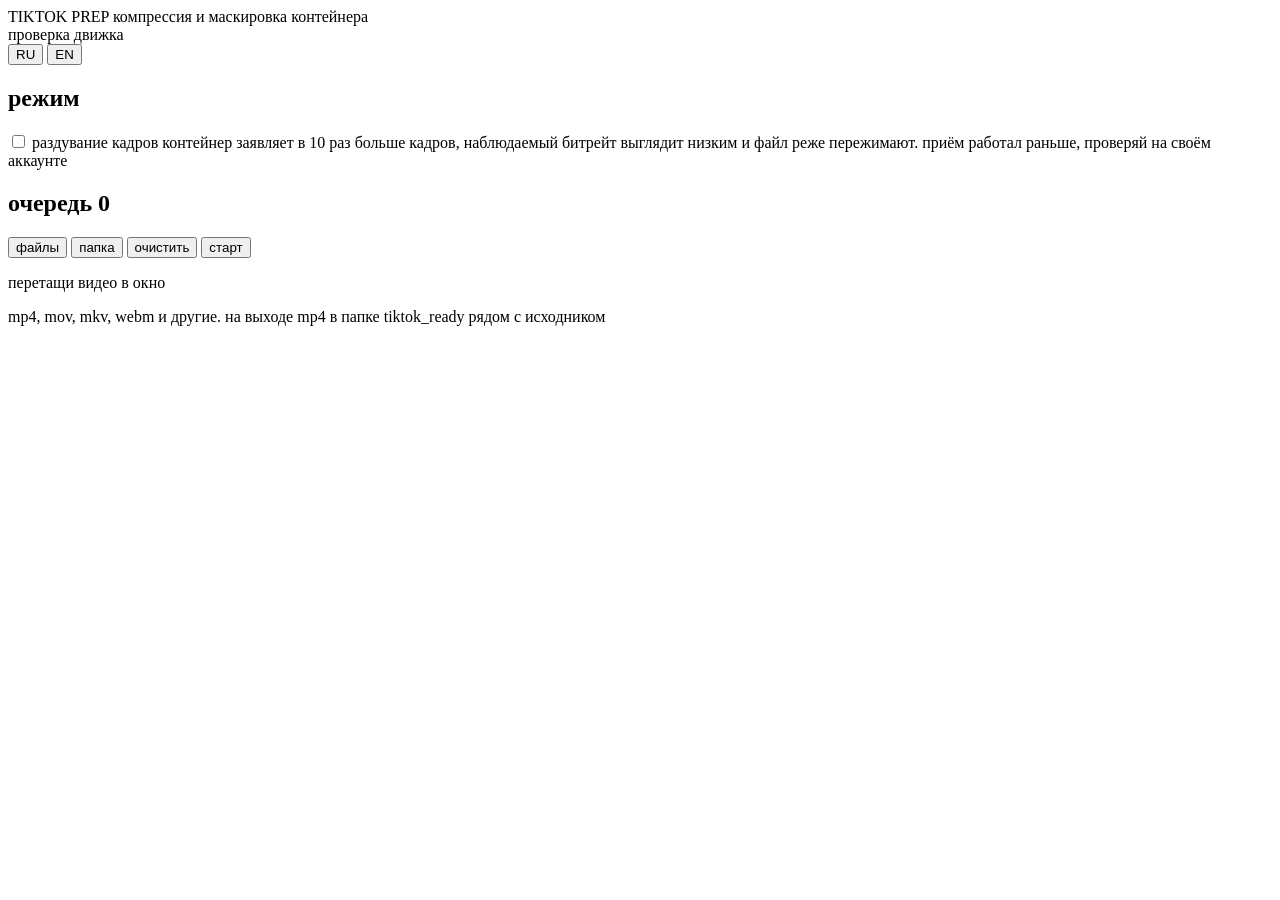
==== static/index.html @ d209da7b "Frame Inflation | Back As A Toggle [Core], [UI]  - inflation and the giveaway signatures were never " ====
<!DOCTYPE html>
<html lang="ru">
<head>
<meta charset="utf-8">
<meta name="viewport" content="width=device-width, initial-scale=1">
<title>TikTok Prep</title>
<link rel="icon" href="data:image/svg+xml,%3Csvg xmlns='http://www.w3.org/2000/svg' viewBox='0 0 32 32'%3E%3Crect width='32' height='32' rx='6' fill='%2317191c'/%3E%3Crect x='6' y='9' width='14' height='14' rx='2' fill='none' stroke='%23e6e8ea' stroke-width='2'/%3E%3Cpath d='M22 13l5-3v12l-5-3z' fill='%236fd08c'/%3E%3C/svg%3E">
<link rel="stylesheet" href="/style.css">
</head>
<body>

<header class="bar">
  <div class="brand">
    <span class="brand-name">TIKTOK PREP</span>
    <span class="brand-sub" data-i18n="brand_sub">компрессия и маскировка контейнера</span>
  </div>
  <div class="bar-right">
    <div class="engine" id="engine">
      <span class="dot" aria-hidden="true"></span>
      <span id="engine-text" data-i18n="engine_check">проверка движка</span>
    </div>
    <div class="seg" id="lang" role="group" aria-label="Language">
      <button type="button" data-lang="ru">RU</button>
      <button type="button" data-lang="en">EN</button>
    </div>
  </div>
</header>

<main class="work">

  <section class="panel modes" aria-labelledby="modes-title">
    <h2 id="modes-title" class="panel-title" data-i18n="modes_title">режим</h2>
    <div class="mode-list" id="modes"></div>

    <label class="toggle" for="inflate">
      <input type="checkbox" id="inflate">
      <span>
        <span class="toggle-name" data-i18n="inflate_name">раздувание кадров</span>
        <span class="toggle-note" data-i18n="inflate_note">контейнер заявляет в 10 раз больше кадров, наблюдаемый битрейт выглядит низким и файл реже пережимают. приём работал раньше, проверяй на своём аккаунте</span>
      </span>
    </label>
  </section>

  <section class="panel main" aria-labelledby="queue-title">
    <div class="panel-head">
      <h2 id="queue-title" class="panel-title">
        <span data-i18n="queue_title">очередь</span>
        <span class="count" id="queue-count">0</span>
      </h2>
      <div class="head-actions">
        <button type="button" class="btn" id="btn-files" data-i18n="btn_files">файлы</button>
        <button type="button" class="btn" id="btn-folder" data-i18n="btn_folder">папка</button>
        <button type="button" class="btn ghost" id="btn-clear" data-i18n="btn_clear">очистить</button>
        <button type="button" class="btn primary" id="btn-start" data-i18n="btn_start">старт</button>
      </div>
    </div>

    <p class="notice" id="notice" role="status" hidden></p>
    <p class="upload mono" id="upload" role="status" hidden></p>

    <div class="jobline" id="jobline" hidden>
      <div class="jobbar"><div class="jobbar-fill" id="jobbar-fill"></div></div>
      <span class="jobtext mono" id="jobtext"></span>
    </div>

    <div class="queue-scroll">
      <ol class="queue" id="queue" aria-live="polite"></ol>
      <div class="empty" id="empty">
        <p class="empty-title" data-i18n="empty_title">перетащи видео в окно</p>
        <p class="empty-hint" data-i18n="empty_hint">mp4, mov, mkv, webm и другие. на выходе mp4 в папке tiktok_ready рядом с исходником</p>
      </div>
    </div>

    <div class="result" id="result" hidden>
      <span class="result-text mono" id="result-text"></span>
      <button type="button" class="btn" id="btn-open" data-i18n="btn_open">открыть папку</button>
    </div>
  </section>

</main>

<footer class="foot mono">
  <span id="foot-engine"></span>
  <span id="foot-out"></span>
</footer>

<div class="drop-veil" id="drop-veil" hidden>
  <span data-i18n="drop_now">отпускай</span>
</div>

<script src="/app.js"></script>
</body>
</html>
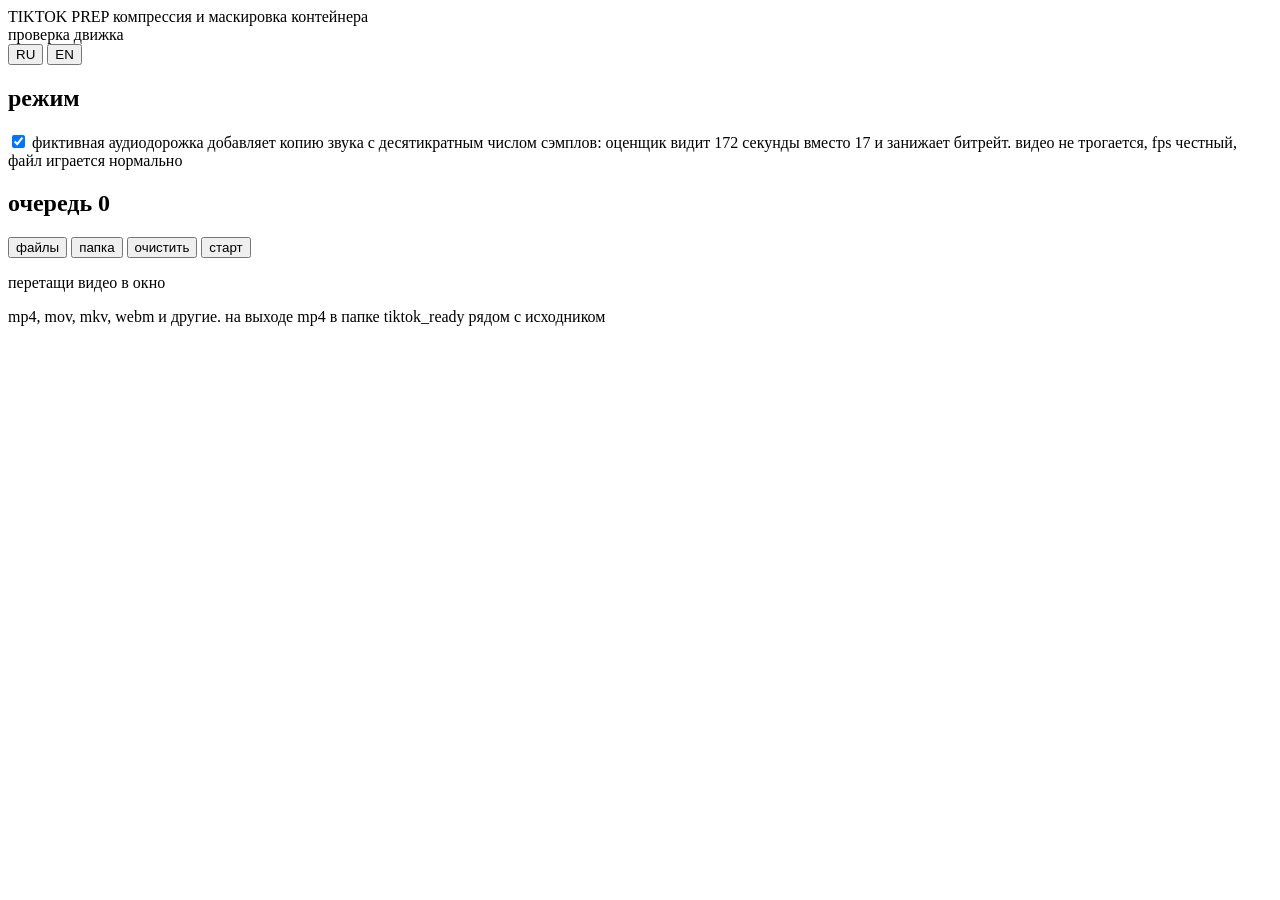
==== commit b12af2af: "Ghost Audio Track [Core], [UI]  - reverse engineered a working patcher's output: it clones the audio" ====
--- a/static/index.html
+++ b/static/index.html
@@ -32,11 +32,11 @@
     <h2 id="modes-title" class="panel-title" data-i18n="modes_title">режим</h2>
     <div class="mode-list" id="modes"></div>
 
-    <label class="toggle" for="inflate">
-      <input type="checkbox" id="inflate">
+    <label class="toggle" for="ghost">
+      <input type="checkbox" id="ghost" checked>
       <span>
-        <span class="toggle-name" data-i18n="inflate_name">раздувание кадров</span>
-        <span class="toggle-note" data-i18n="inflate_note">контейнер заявляет в 10 раз больше кадров, наблюдаемый битрейт выглядит низким и файл реже пережимают. приём работал раньше, проверяй на своём аккаунте</span>
+        <span class="toggle-name" data-i18n="ghost_name">фиктивная аудиодорожка</span>
+        <span class="toggle-note" data-i18n="ghost_note">добавляет копию звука с десятикратным числом сэмплов: оценщик видит 172 секунды вместо 17 и занижает битрейт. видео не трогается, fps честный, файл играется нормально</span>
       </span>
     </label>
   </section>
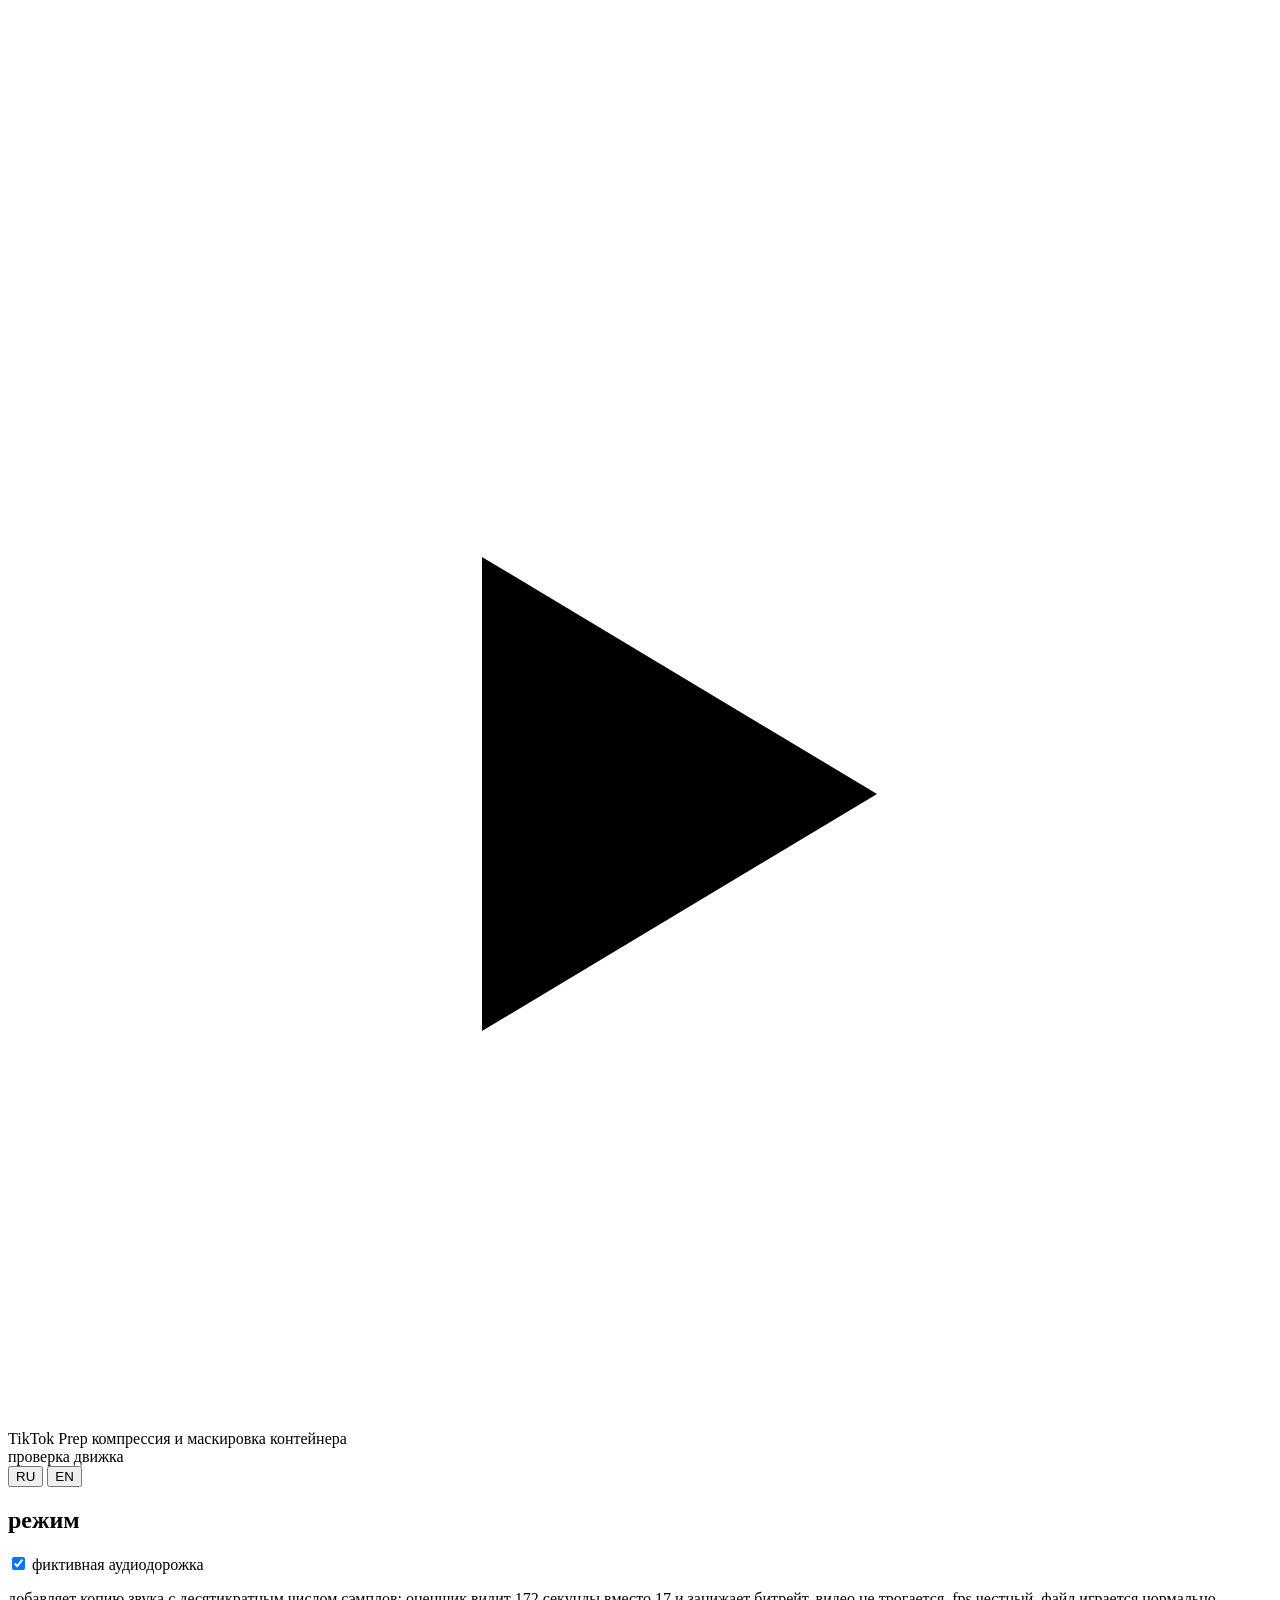
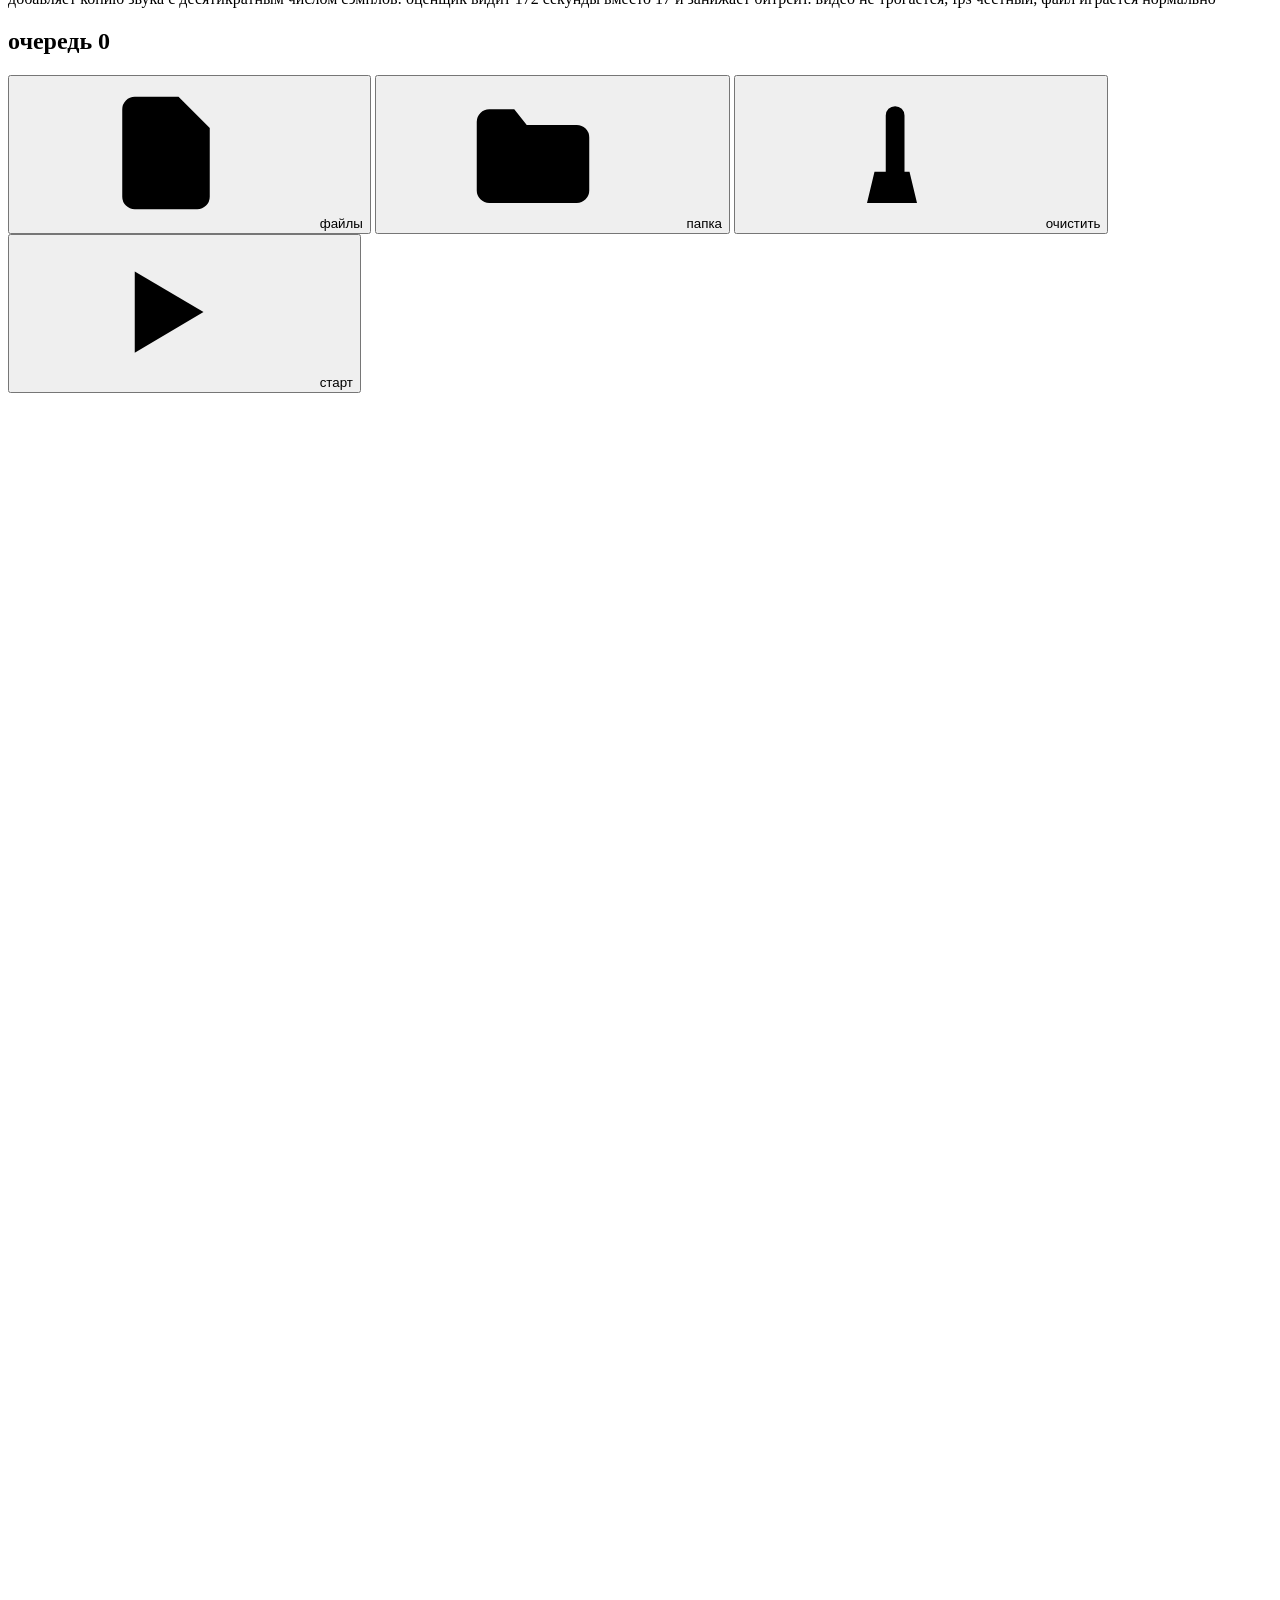
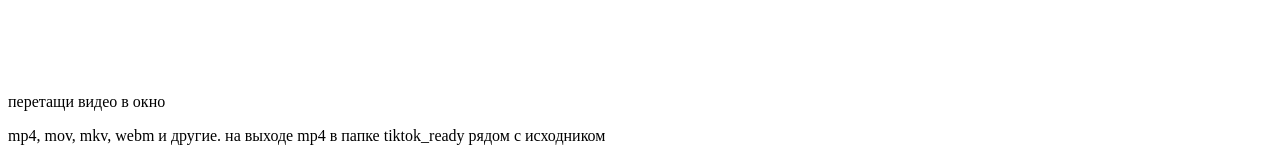
==== commit 0741679b: "UI | Apple Restyle, Keyed Queue Render" ====
--- a/static/index.html
+++ b/static/index.html
@@ -3,23 +3,61 @@
 <head>
 <meta charset="utf-8">
 <meta name="viewport" content="width=device-width, initial-scale=1">
+<meta name="color-scheme" content="light dark">
 <title>TikTok Prep</title>
-<link rel="icon" href="data:image/svg+xml,%3Csvg xmlns='http://www.w3.org/2000/svg' viewBox='0 0 32 32'%3E%3Crect width='32' height='32' rx='6' fill='%2317191c'/%3E%3Crect x='6' y='9' width='14' height='14' rx='2' fill='none' stroke='%23e6e8ea' stroke-width='2'/%3E%3Cpath d='M22 13l5-3v12l-5-3z' fill='%236fd08c'/%3E%3C/svg%3E">
+<link rel="icon" href="data:image/svg+xml,%3Csvg xmlns='http://www.w3.org/2000/svg' viewBox='0 0 32 32'%3E%3Crect width='32' height='32' rx='7.5' fill='%230A84FF'/%3E%3Cpath d='M11 10.5v11l9-5.5z' fill='%23fff'/%3E%3C/svg%3E">
 <link rel="stylesheet" href="/style.css">
 </head>
 <body>
 
-<header class="bar">
-  <div class="brand">
-    <span class="brand-name">TIKTOK PREP</span>
-    <span class="brand-sub" data-i18n="brand_sub">компрессия и маскировка контейнера</span>
+<svg class="sprite" aria-hidden="true" focusable="false">
+  <symbol id="i-file" viewBox="0 0 24 24">
+    <path d="M14 3H7a2 2 0 0 0-2 2v14a2 2 0 0 0 2 2h10a2 2 0 0 0 2-2V8zM14 3v5h5"/>
+  </symbol>
+  <symbol id="i-folder" viewBox="0 0 24 24">
+    <path d="M3 7a2 2 0 0 1 2-2h4l2 2.5h8a2 2 0 0 1 2 2V18a2 2 0 0 1-2 2H5a2 2 0 0 1-2-2z"/>
+  </symbol>
+  <symbol id="i-play" viewBox="0 0 24 24">
+    <path d="M7 5.5v13l11-6.5z" fill="currentColor" stroke-linejoin="round"/>
+  </symbol>
+  <symbol id="i-stop" viewBox="0 0 24 24">
+    <rect x="7" y="7" width="10" height="10" rx="2" fill="currentColor"/>
+  </symbol>
+  <symbol id="i-broom" viewBox="0 0 24 24">
+    <path d="M6 20h12M8 20l1.2-5h5.6L16 20M11 15V6a1.5 1.5 0 0 1 3 0v9"/>
+  </symbol>
+  <symbol id="i-close" viewBox="0 0 24 24">
+    <path d="m8 8 8 8M16 8l-8 8"/>
+  </symbol>
+  <symbol id="i-check" viewBox="0 0 24 24">
+    <path d="m6 12.5 4 4 8-9"/>
+  </symbol>
+  <symbol id="i-reveal" viewBox="0 0 24 24">
+    <path d="M14 4h6v6M20 4l-8.5 8.5M18 14v4a2 2 0 0 1-2 2H6a2 2 0 0 1-2-2V8a2 2 0 0 1 2-2h4"/>
+  </symbol>
+  <symbol id="i-drop" viewBox="0 0 24 24">
+    <path d="M12 4v11m0 0 4-4m-4 4-4-4M5 19h14"/>
+  </symbol>
+</svg>
+
+<header class="chrome">
+  <div class="mark">
+    <span class="mark-glyph" aria-hidden="true">
+      <svg viewBox="0 0 24 24"><path d="M9 7.5v9l7.5-4.5z" fill="currentColor" stroke="none"/></svg>
+    </span>
+    <span class="mark-text">
+      <span class="mark-name">TikTok Prep</span>
+      <span class="mark-sub" data-i18n="brand_sub">компрессия и маскировка контейнера</span>
+    </span>
   </div>
-  <div class="bar-right">
+
+  <div class="chrome-right">
     <div class="engine" id="engine">
-      <span class="dot" aria-hidden="true"></span>
+      <span class="engine-dot" aria-hidden="true"></span>
       <span id="engine-text" data-i18n="engine_check">проверка движка</span>
     </div>
     <div class="seg" id="lang" role="group" aria-label="Language">
+      <span class="seg-thumb" aria-hidden="true"></span>
       <button type="button" data-lang="ru">RU</button>
       <button type="button" data-lang="en">EN</button>
     </div>
@@ -28,64 +66,89 @@
 
 <main class="work">
 
-  <section class="panel modes" aria-labelledby="modes-title">
-    <h2 id="modes-title" class="panel-title" data-i18n="modes_title">режим</h2>
-    <div class="mode-list" id="modes"></div>
+  <aside class="side" aria-labelledby="modes-title">
+    <h2 id="modes-title" class="section-label" data-i18n="modes_title">режим</h2>
+    <div class="mode-list" id="modes" role="radiogroup" aria-labelledby="modes-title"></div>
 
-    <label class="toggle" for="ghost">
-      <input type="checkbox" id="ghost" checked>
-      <span>
-        <span class="toggle-name" data-i18n="ghost_name">фиктивная аудиодорожка</span>
-        <span class="toggle-note" data-i18n="ghost_note">добавляет копию звука с десятикратным числом сэмплов: оценщик видит 172 секунды вместо 17 и занижает битрейт. видео не трогается, fps честный, файл играется нормально</span>
-      </span>
-    </label>
-  </section>
+    <div class="side-rule" role="presentation"></div>
 
-  <section class="panel main" aria-labelledby="queue-title">
-    <div class="panel-head">
-      <h2 id="queue-title" class="panel-title">
+    <div class="switch-row">
+      <label class="switch" for="ghost">
+        <input type="checkbox" id="ghost" checked>
+        <span class="switch-track" aria-hidden="true"><span class="switch-knob"></span></span>
+        <span class="switch-name" data-i18n="ghost_name">фиктивная аудиодорожка</span>
+      </label>
+      <p class="switch-note" data-i18n="ghost_note">добавляет копию звука с десятикратным числом сэмплов: оценщик видит 172 секунды вместо 17 и занижает битрейт. видео не трогается, fps честный, файл играется нормально</p>
+    </div>
+  </aside>
+
+  <section class="content" aria-labelledby="queue-title">
+    <div class="content-head">
+      <h2 id="queue-title" class="head-title">
         <span data-i18n="queue_title">очередь</span>
-        <span class="count" id="queue-count">0</span>
+        <span class="badge" id="queue-count">0</span>
       </h2>
       <div class="head-actions">
-        <button type="button" class="btn" id="btn-files" data-i18n="btn_files">файлы</button>
-        <button type="button" class="btn" id="btn-folder" data-i18n="btn_folder">папка</button>
-        <button type="button" class="btn ghost" id="btn-clear" data-i18n="btn_clear">очистить</button>
-        <button type="button" class="btn primary" id="btn-start" data-i18n="btn_start">старт</button>
+        <button type="button" class="btn" id="btn-files">
+          <svg class="ico" aria-hidden="true"><use href="#i-file"/></svg>
+          <span data-i18n="btn_files">файлы</span>
+        </button>
+        <button type="button" class="btn" id="btn-folder">
+          <svg class="ico" aria-hidden="true"><use href="#i-folder"/></svg>
+          <span data-i18n="btn_folder">папка</span>
+        </button>
+        <button type="button" class="btn quiet" id="btn-clear">
+          <svg class="ico" id="clear-ico" aria-hidden="true"><use href="#i-broom"/></svg>
+          <span data-i18n="btn_clear">очистить</span>
+        </button>
+        <button type="button" class="btn primary" id="btn-start">
+          <svg class="ico" aria-hidden="true"><use href="#i-play"/></svg>
+          <span data-i18n="btn_start">старт</span>
+        </button>
       </div>
     </div>
 
-    <p class="notice" id="notice" role="status" hidden></p>
-    <p class="upload mono" id="upload" role="status" hidden></p>
-
-    <div class="jobline" id="jobline" hidden>
-      <div class="jobbar"><div class="jobbar-fill" id="jobbar-fill"></div></div>
-      <span class="jobtext mono" id="jobtext"></span>
+    <div class="banners">
+      <p class="notice" id="notice" role="status" hidden></p>
+      <p class="upload" id="upload" role="status" hidden></p>
+      <div class="jobline" id="jobline" hidden>
+        <div class="track"><div class="track-fill" id="jobbar-fill"></div></div>
+        <span class="jobtext num" id="jobtext"></span>
+      </div>
     </div>
 
-    <div class="queue-scroll">
+    <div class="scroll" id="scroll">
       <ol class="queue" id="queue" aria-live="polite"></ol>
       <div class="empty" id="empty">
+        <span class="empty-glyph" aria-hidden="true">
+          <svg viewBox="0 0 24 24"><use href="#i-drop"/></svg>
+        </span>
         <p class="empty-title" data-i18n="empty_title">перетащи видео в окно</p>
         <p class="empty-hint" data-i18n="empty_hint">mp4, mov, mkv, webm и другие. на выходе mp4 в папке tiktok_ready рядом с исходником</p>
       </div>
     </div>
 
     <div class="result" id="result" hidden>
-      <span class="result-text mono" id="result-text"></span>
-      <button type="button" class="btn" id="btn-open" data-i18n="btn_open">открыть папку</button>
+      <span class="result-text" id="result-text"></span>
+      <button type="button" class="btn" id="btn-open">
+        <svg class="ico" aria-hidden="true"><use href="#i-reveal"/></svg>
+        <span data-i18n="btn_open">открыть папку</span>
+      </button>
     </div>
   </section>
 
 </main>
 
-<footer class="foot mono">
+<footer class="statusbar num">
   <span id="foot-engine"></span>
   <span id="foot-out"></span>
 </footer>
 
-<div class="drop-veil" id="drop-veil" hidden>
-  <span data-i18n="drop_now">отпускай</span>
+<div class="veil" id="drop-veil" hidden>
+  <div class="veil-card">
+    <svg class="veil-ico" aria-hidden="true"><use href="#i-drop"/></svg>
+    <span data-i18n="drop_now">отпускай</span>
+  </div>
 </div>
 
 <script src="/app.js"></script>
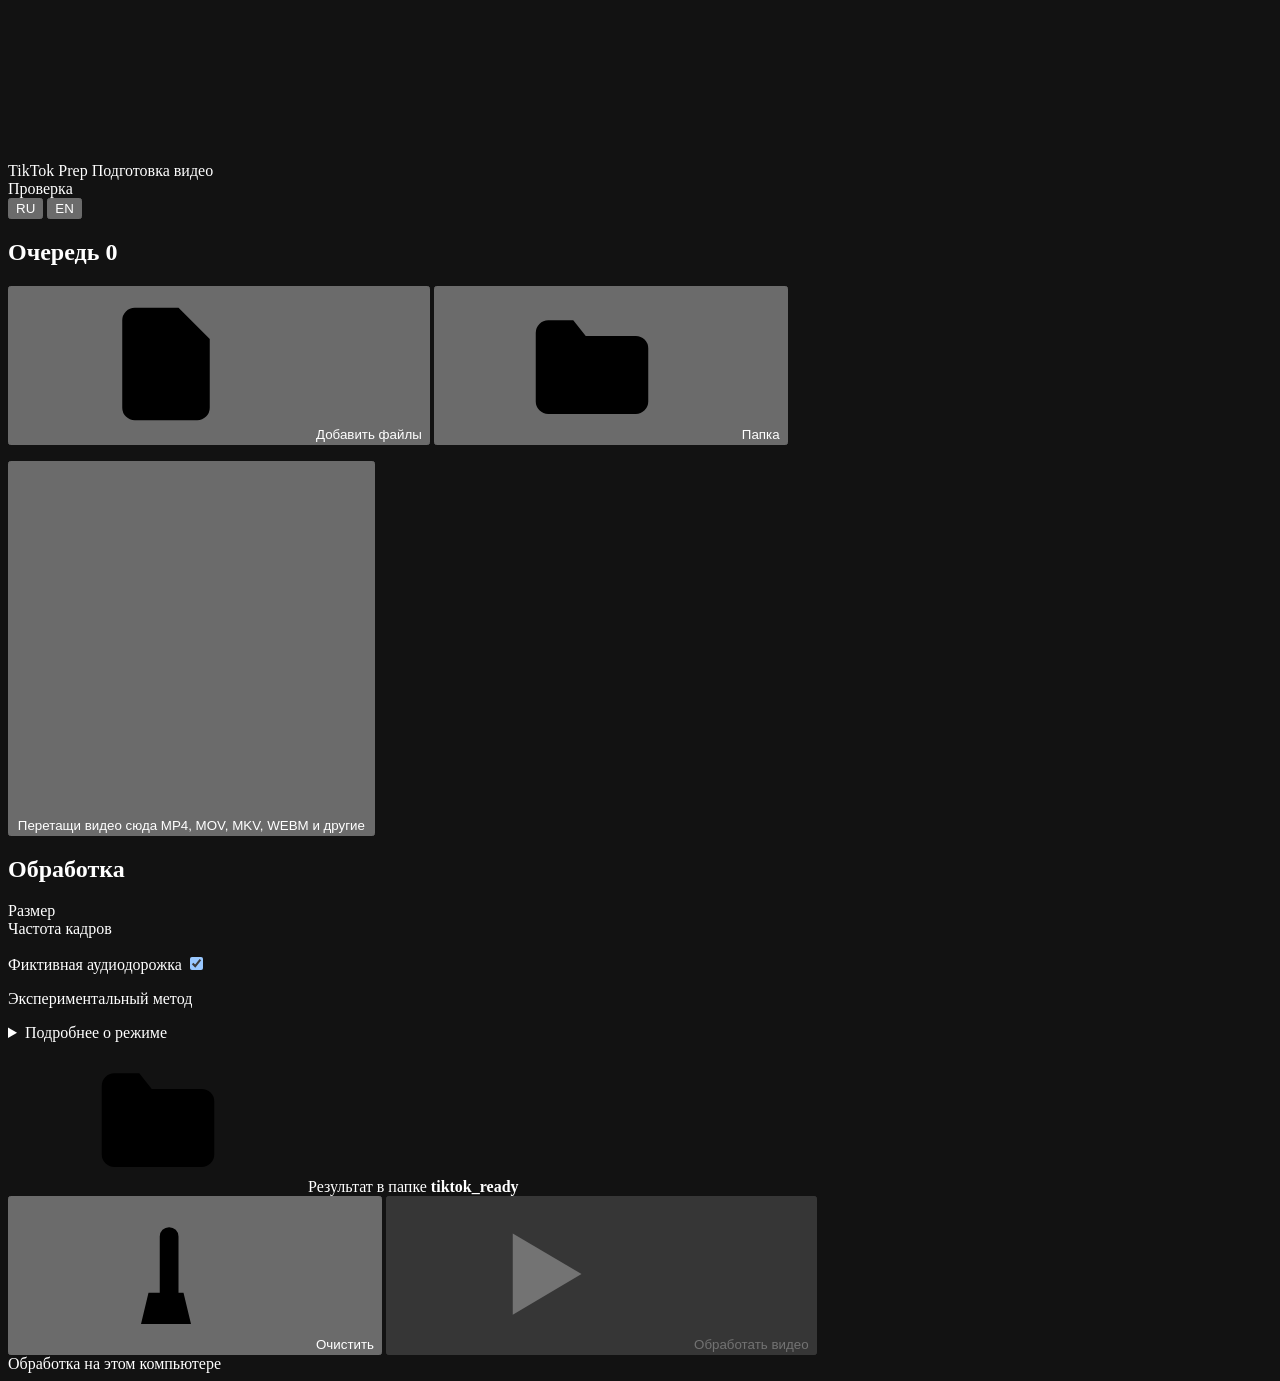
==== commit 75849618: "UI | Graphite Workspace Redesign" ====
--- a/static/index.html
+++ b/static/index.html
@@ -3,9 +3,9 @@
 <head>
 <meta charset="utf-8">
 <meta name="viewport" content="width=device-width, initial-scale=1">
-<meta name="color-scheme" content="light dark">
+<meta name="color-scheme" content="dark">
 <title>TikTok Prep</title>
-<link rel="icon" href="data:image/svg+xml,%3Csvg xmlns='http://www.w3.org/2000/svg' viewBox='0 0 32 32'%3E%3Crect width='32' height='32' rx='7.5' fill='%230A84FF'/%3E%3Cpath d='M11 10.5v11l9-5.5z' fill='%23fff'/%3E%3C/svg%3E">
+<link rel="icon" href="data:image/svg+xml,%3Csvg xmlns='http://www.w3.org/2000/svg' viewBox='0 0 32 32'%3E%3Crect width='32' height='32' rx='7.5' fill='%23D5F76B'/%3E%3Cpath d='M11 10.5v11l9-5.5z' fill='%23141618'/%3E%3C/svg%3E">
 <link rel="stylesheet" href="/style.css">
 </head>
 <body>
@@ -40,117 +40,90 @@
   </symbol>
 </svg>
 
+<div class="app-shell">
 <header class="chrome">
   <div class="mark">
-    <span class="mark-glyph" aria-hidden="true">
-      <svg viewBox="0 0 24 24"><path d="M9 7.5v9l7.5-4.5z" fill="currentColor" stroke="none"/></svg>
-    </span>
-    <span class="mark-text">
-      <span class="mark-name">TikTok Prep</span>
-      <span class="mark-sub" data-i18n="brand_sub">компрессия и маскировка контейнера</span>
-    </span>
+    <span class="mark-name">TikTok Prep</span>
+    <span class="mark-sub" data-i18n="brand_sub">Подготовка видео</span>
   </div>
-
   <div class="chrome-right">
-    <div class="engine" id="engine">
+    <div class="engine" id="engine" role="status">
       <span class="engine-dot" aria-hidden="true"></span>
-      <span id="engine-text" data-i18n="engine_check">проверка движка</span>
+      <span id="engine-text" data-i18n="engine_check">Проверка</span>
     </div>
     <div class="seg" id="lang" role="group" aria-label="Language">
-      <span class="seg-thumb" aria-hidden="true"></span>
       <button type="button" data-lang="ru">RU</button>
       <button type="button" data-lang="en">EN</button>
     </div>
   </div>
 </header>
-
 <main class="work">
-
-  <aside class="side" aria-labelledby="modes-title">
-    <h2 id="modes-title" class="section-label" data-i18n="modes_title">режим</h2>
-    <div class="mode-list" id="modes" role="radiogroup" aria-labelledby="modes-title"></div>
-
-    <div class="side-rule" role="presentation"></div>
-
-    <div class="switch-row">
-      <label class="switch" for="ghost">
-        <input type="checkbox" id="ghost" checked>
-        <span class="switch-track" aria-hidden="true"><span class="switch-knob"></span></span>
-        <span class="switch-name" data-i18n="ghost_name">фиктивная аудиодорожка</span>
-      </label>
-      <p class="switch-note" data-i18n="ghost_note">добавляет копию звука с десятикратным числом сэмплов: оценщик видит 172 секунды вместо 17 и занижает битрейт. видео не трогается, fps честный, файл играется нормально</p>
-    </div>
-  </aside>
-
   <section class="content" aria-labelledby="queue-title">
     <div class="content-head">
-      <h2 id="queue-title" class="head-title">
-        <span data-i18n="queue_title">очередь</span>
-        <span class="badge" id="queue-count">0</span>
-      </h2>
+      <h1 id="queue-title" class="head-title"><span data-i18n="queue_title">Очередь</span> <span class="badge" id="queue-count">0</span></h1>
       <div class="head-actions">
-        <button type="button" class="btn" id="btn-files">
-          <svg class="ico" aria-hidden="true"><use href="#i-file"/></svg>
-          <span data-i18n="btn_files">файлы</span>
-        </button>
-        <button type="button" class="btn" id="btn-folder">
-          <svg class="ico" aria-hidden="true"><use href="#i-folder"/></svg>
-          <span data-i18n="btn_folder">папка</span>
-        </button>
-        <button type="button" class="btn quiet" id="btn-clear">
-          <svg class="ico" id="clear-ico" aria-hidden="true"><use href="#i-broom"/></svg>
-          <span data-i18n="btn_clear">очистить</span>
-        </button>
-        <button type="button" class="btn primary" id="btn-start">
-          <svg class="ico" aria-hidden="true"><use href="#i-play"/></svg>
-          <span data-i18n="btn_start">старт</span>
-        </button>
+        <button type="button" class="btn" id="btn-files"><svg class="ico" aria-hidden="true"><use href="#i-file"/></svg><span data-i18n="btn_files">Добавить файлы</span></button>
+        <button type="button" class="btn" id="btn-folder"><svg class="ico" aria-hidden="true"><use href="#i-folder"/></svg><span data-i18n="btn_folder">Папка</span></button>
       </div>
     </div>
-
     <div class="banners">
-      <p class="notice" id="notice" role="status" hidden></p>
+      <p class="notice" id="notice" role="alert" hidden></p>
       <p class="upload" id="upload" role="status" hidden></p>
-      <div class="jobline" id="jobline" hidden>
+      <div class="jobline" id="jobline" role="status" hidden>
         <div class="track"><div class="track-fill" id="jobbar-fill"></div></div>
         <span class="jobtext num" id="jobtext"></span>
       </div>
     </div>
-
     <div class="scroll" id="scroll">
       <ol class="queue" id="queue" aria-live="polite"></ol>
-      <div class="empty" id="empty">
-        <span class="empty-glyph" aria-hidden="true">
-          <svg viewBox="0 0 24 24"><use href="#i-drop"/></svg>
-        </span>
-        <p class="empty-title" data-i18n="empty_title">перетащи видео в окно</p>
-        <p class="empty-hint" data-i18n="empty_hint">mp4, mov, mkv, webm и другие. на выходе mp4 в папке tiktok_ready рядом с исходником</p>
-      </div>
-    </div>
-
-    <div class="result" id="result" hidden>
-      <span class="result-text" id="result-text"></span>
-      <button type="button" class="btn" id="btn-open">
-        <svg class="ico" aria-hidden="true"><use href="#i-reveal"/></svg>
-        <span data-i18n="btn_open">открыть папку</span>
+      <button type="button" class="empty" id="empty">
+        <span class="empty-glyph" aria-hidden="true"><svg viewBox="0 0 24 24"><use href="#i-drop"/></svg></span>
+        <span class="empty-title" data-i18n="empty_title">Перетащи видео сюда</span>
+        <span class="empty-hint" data-i18n="empty_hint">MP4, MOV, MKV, WEBM и другие</span>
       </button>
     </div>
+    <div class="result" id="result" role="status" hidden>
+      <span class="result-text" id="result-text"></span>
+      <button type="button" class="btn" id="btn-open"><svg class="ico" aria-hidden="true"><use href="#i-reveal"/></svg><span data-i18n="btn_open">Открыть папку</span></button>
+    </div>
   </section>
-
+  <aside class="side" aria-labelledby="modes-title">
+    <h2 id="modes-title" class="section-label" data-i18n="modes_title">Обработка</h2>
+    <div class="mode-list" id="modes" role="radiogroup" aria-labelledby="modes-title"></div>
+    <dl class="mode-facts">
+      <div class="fact-row"><dt data-i18n="size_label">Размер</dt><dd id="mode-size"></dd></div>
+      <div class="fact-row"><dt data-i18n="fps_label">Частота кадров</dt><dd id="mode-fps"></dd></div>
+    </dl>
+    <div class="switch-row">
+      <label class="switch" for="ghost">
+        <span class="switch-name" data-i18n="ghost_name">Фиктивная аудиодорожка</span>
+        <input type="checkbox" id="ghost" checked>
+        <span class="switch-track" aria-hidden="true"><span class="switch-knob"></span></span>
+      </label>
+      <p class="switch-note" data-i18n="ghost_short">Экспериментальный метод</p>
+    </div>
+    <details class="method-details">
+      <summary data-i18n="details_label">Подробнее о режиме</summary>
+      <p id="mode-note"></p>
+      <p data-i18n="ghost_note">Фиктивная дорожка увеличивает число аудиосэмплов в 10 раз. Она может влиять на совместимость файла. Результат после загрузки в TikTok не гарантирован.</p>
+    </details>
+  </aside>
 </main>
-
+<footer class="action-dock">
+  <div class="output-hint"><svg class="ico" aria-hidden="true"><use href="#i-folder"/></svg><span><span data-i18n="output_label">Результат в папке</span> <strong>tiktok_ready</strong></span></div>
+  <div class="dock-actions">
+    <button type="button" class="btn quiet" id="btn-clear"><svg class="ico" id="clear-ico" aria-hidden="true"><use href="#i-broom"/></svg><span data-i18n="btn_clear">Очистить</span></button>
+    <button type="button" class="btn primary" id="btn-start" disabled><svg class="ico" aria-hidden="true"><use href="#i-play"/></svg><span data-i18n="btn_start">Обработать видео</span></button>
+  </div>
+</footer>
 <footer class="statusbar num">
-  <span id="foot-engine"></span>
+  <span id="foot-engine" data-i18n="local_processing">Обработка на этом компьютере</span>
   <span id="foot-out"></span>
 </footer>
-
+</div>
 <div class="veil" id="drop-veil" hidden>
-  <div class="veil-card">
-    <svg class="veil-ico" aria-hidden="true"><use href="#i-drop"/></svg>
-    <span data-i18n="drop_now">отпускай</span>
-  </div>
+  <div class="veil-card"><svg class="veil-ico" aria-hidden="true"><use href="#i-drop"/></svg><span data-i18n="drop_now">Отпусти, чтобы добавить</span></div>
 </div>
-
 <script src="/app.js"></script>
 </body>
 </html>
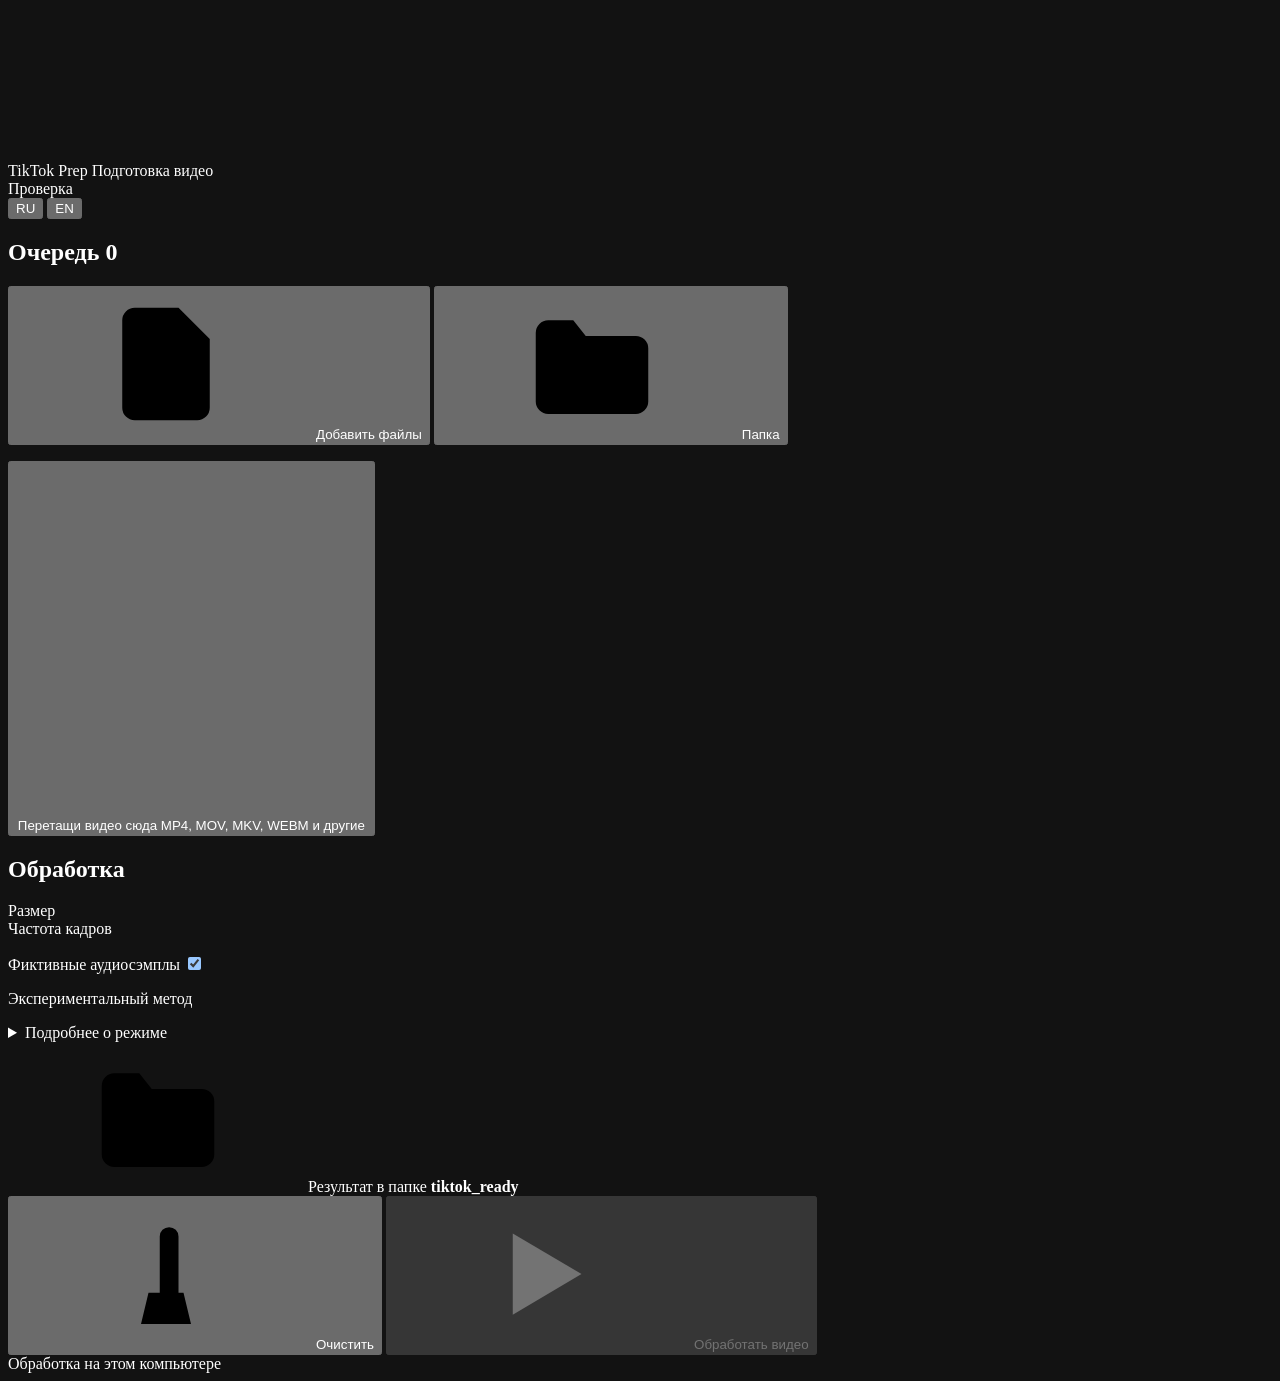
==== commit 865543ec: "Core | Stealth Reference Recipe" ====
--- a/static/index.html
+++ b/static/index.html
@@ -96,7 +96,7 @@
     </dl>
     <div class="switch-row">
       <label class="switch" for="ghost">
-        <span class="switch-name" data-i18n="ghost_name">Фиктивная аудиодорожка</span>
+        <span class="switch-name" data-i18n="ghost_name">Фиктивные аудиосэмплы</span>
         <input type="checkbox" id="ghost" checked>
         <span class="switch-track" aria-hidden="true"><span class="switch-knob"></span></span>
       </label>
@@ -105,7 +105,7 @@
     <details class="method-details">
       <summary data-i18n="details_label">Подробнее о режиме</summary>
       <p id="mode-note"></p>
-      <p data-i18n="ghost_note">Фиктивная дорожка увеличивает число аудиосэмплов в 10 раз. Она может влиять на совместимость файла. Результат после загрузки в TikTok не гарантирован.</p>
+      <p data-i18n="ghost_note">Увеличивает число аудиосэмплов в 10 раз: в Stealth в основной дорожке, в Max в её копии. Может влиять на совместимость. Качество публикации нужно проверять.</p>
     </details>
   </aside>
 </main>
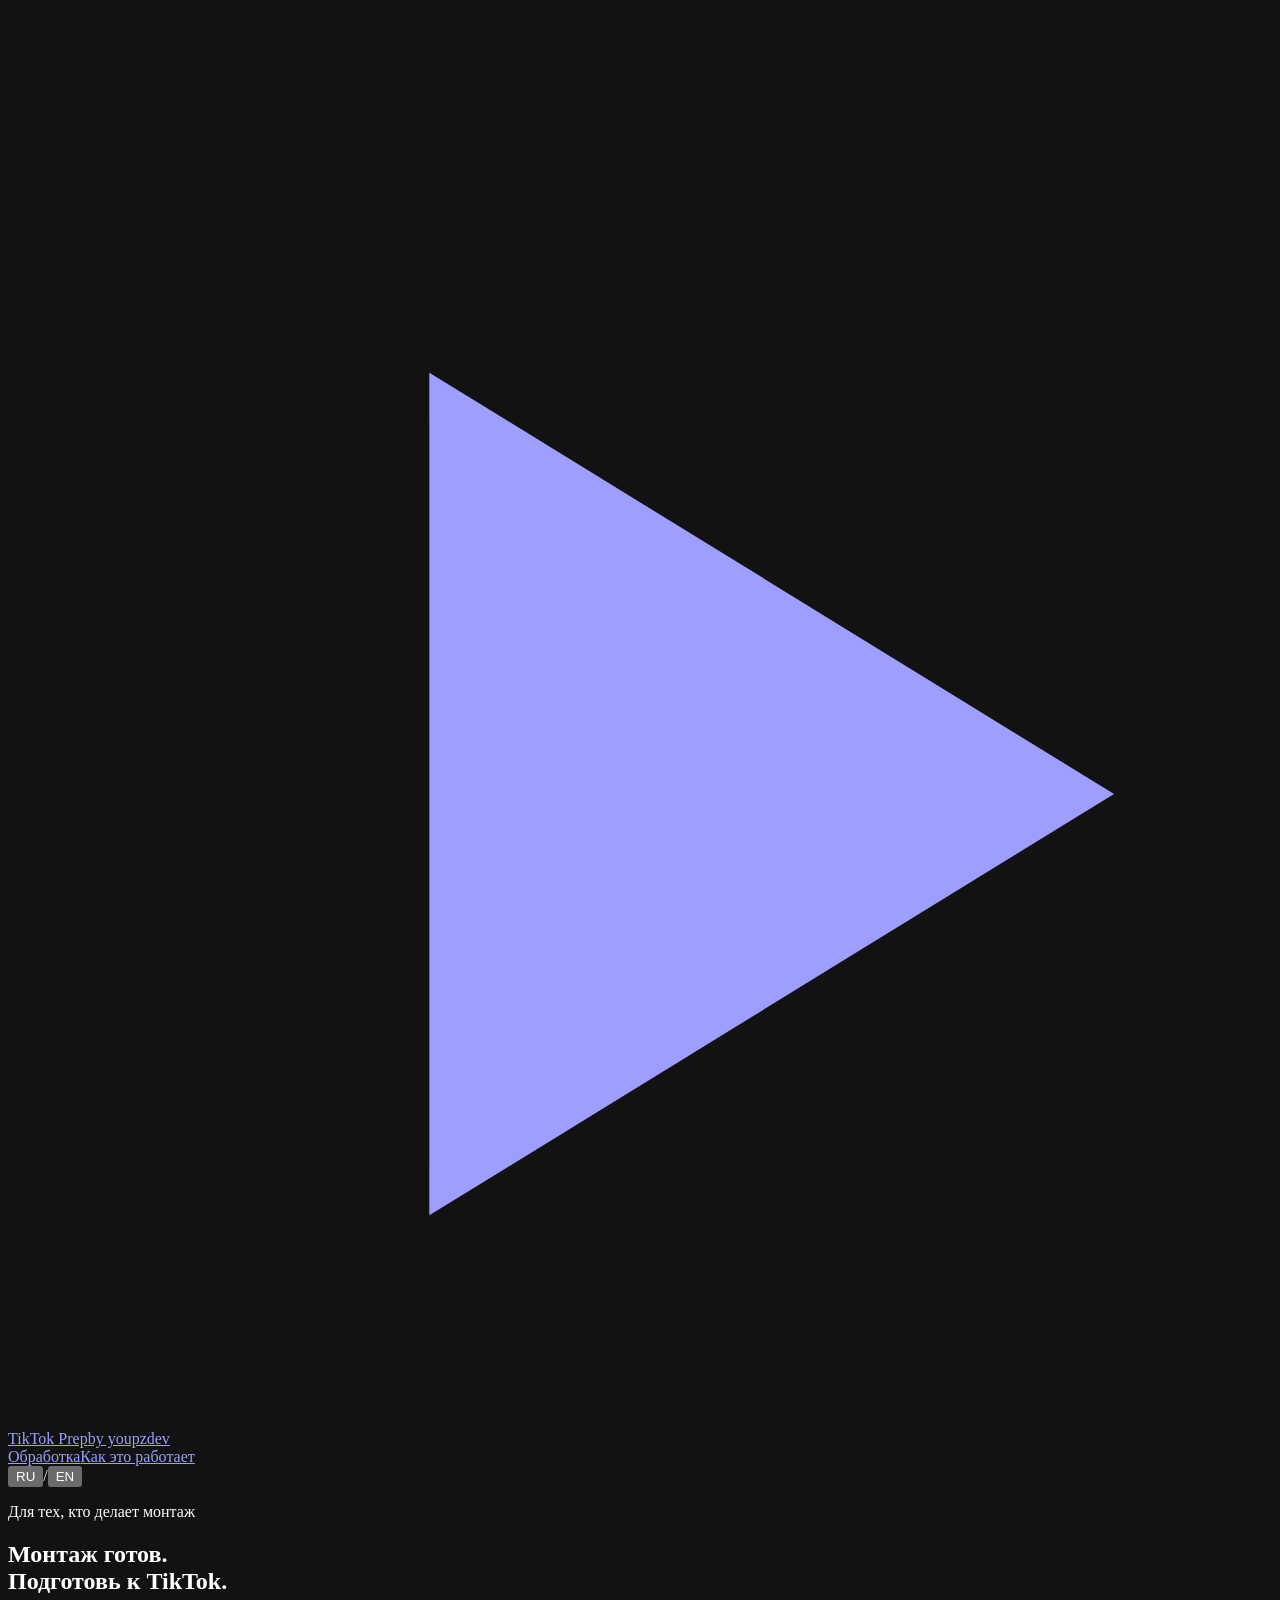
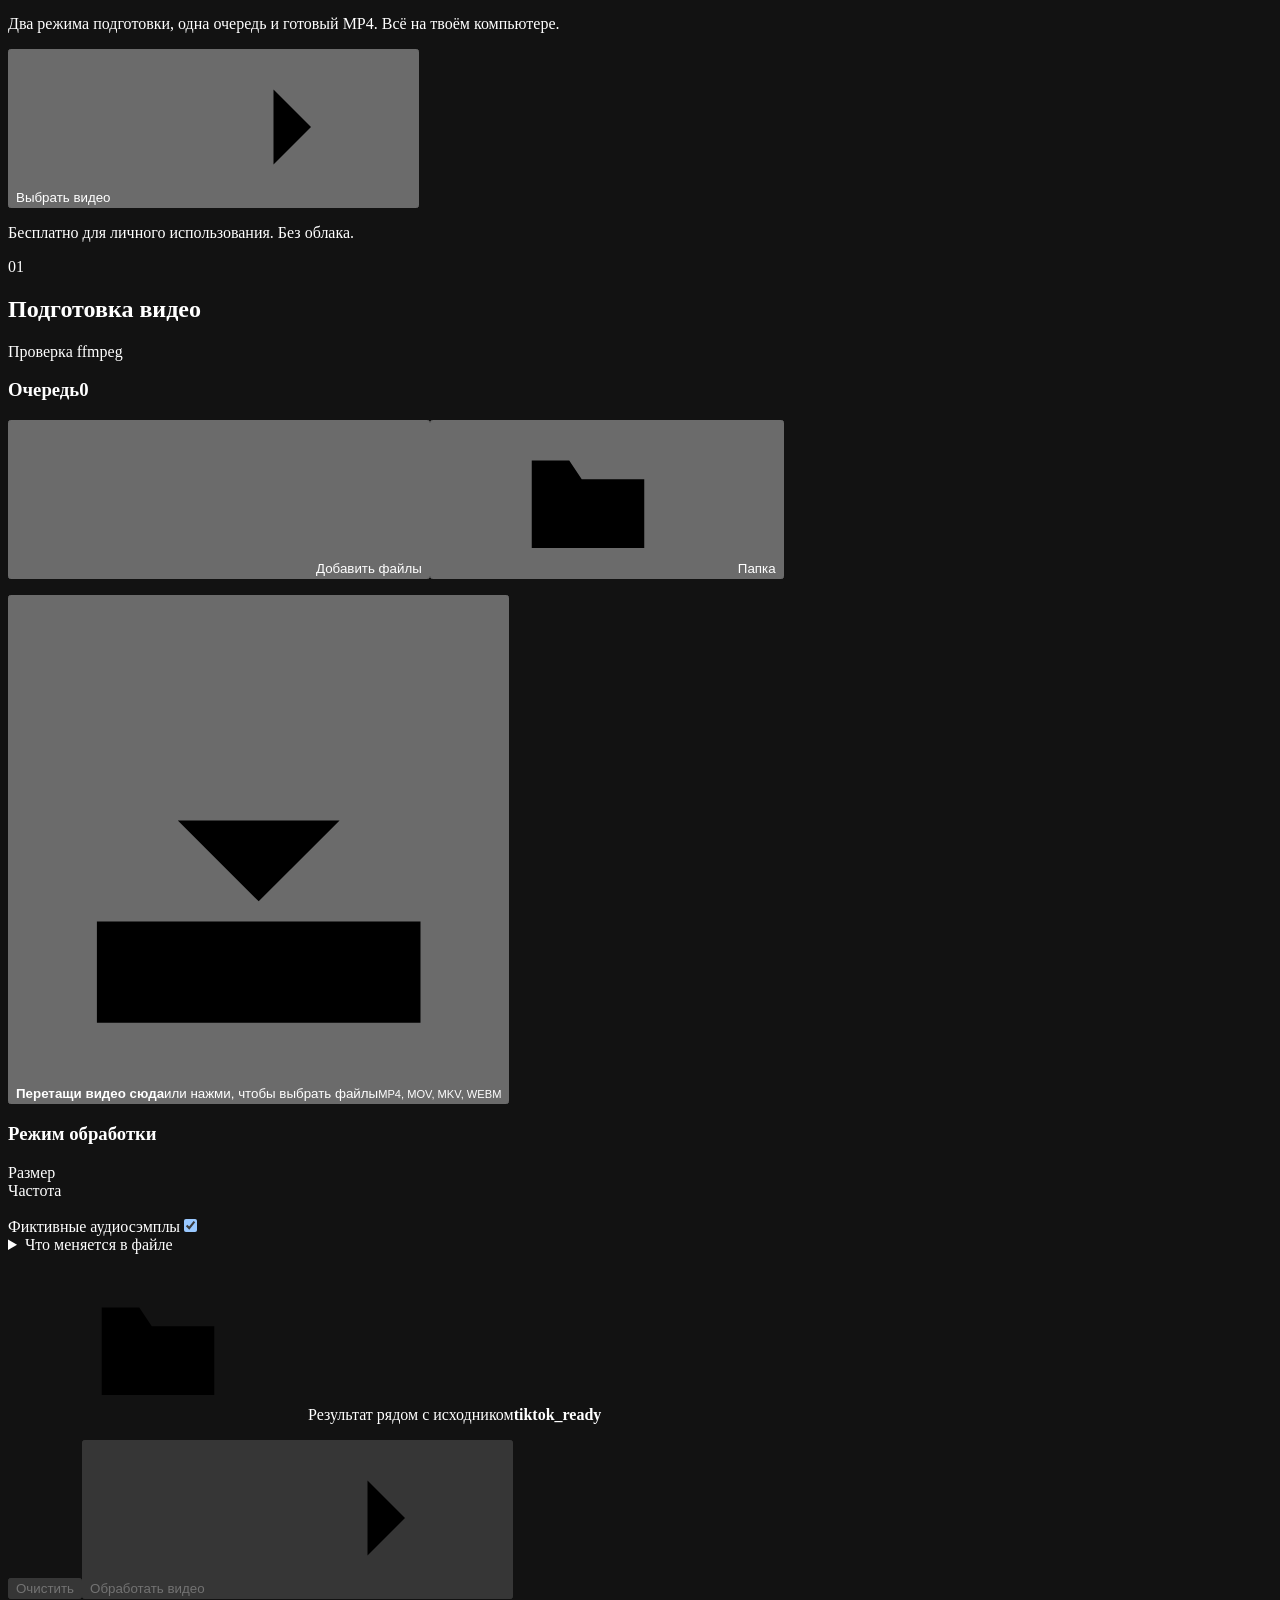
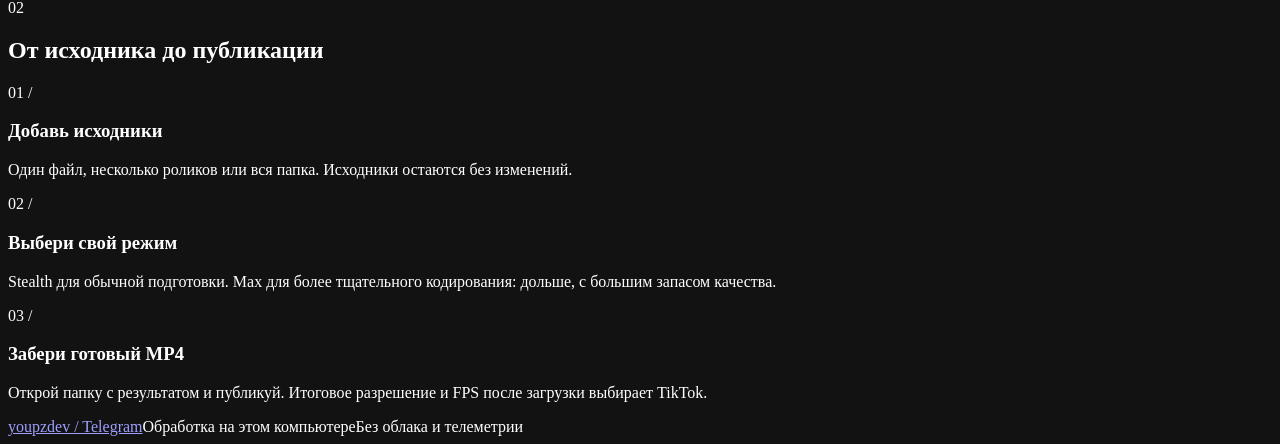
==== commit a1fda919: "UI | Site Rebuild & Max" ====
--- a/static/index.html
+++ b/static/index.html
@@ -1,129 +1,68 @@
-<!DOCTYPE html>
+<!doctype html>
 <html lang="ru">
 <head>
-<meta charset="utf-8">
-<meta name="viewport" content="width=device-width, initial-scale=1">
-<meta name="color-scheme" content="dark">
-<title>TikTok Prep</title>
-<link rel="icon" href="data:image/svg+xml,%3Csvg xmlns='http://www.w3.org/2000/svg' viewBox='0 0 32 32'%3E%3Crect width='32' height='32' rx='7.5' fill='%23D5F76B'/%3E%3Cpath d='M11 10.5v11l9-5.5z' fill='%23141618'/%3E%3C/svg%3E">
-<link rel="stylesheet" href="/style.css">
+  <meta charset="utf-8">
+  <meta name="viewport" content="width=device-width, initial-scale=1">
+  <meta name="color-scheme" content="dark">
+  <meta name="description" content="TikTok Prep: локальная подготовка видео к публикации. Режимы Stealth и Max, пакетная обработка и готовый MP4.">
+  <title>TikTok Prep | by youpzdev</title>
+  <link rel="icon" href="data:image/svg+xml,%3Csvg xmlns='http://www.w3.org/2000/svg' viewBox='0 0 32 32'%3E%3Crect width='32' height='32' rx='6' fill='%23f1eee8'/%3E%3Cpath d='M12 8v16l12-8z' fill='%230b0c0e'/%3E%3C/svg%3E">
+  <link rel="stylesheet" href="/style.css">
+  <script defer src="/ribbon.js"></script>
+  <script defer src="/app.js"></script>
+  <script defer src="/motion.js"></script>
 </head>
 <body>
-
-<svg class="sprite" aria-hidden="true" focusable="false">
-  <symbol id="i-file" viewBox="0 0 24 24">
-    <path d="M14 3H7a2 2 0 0 0-2 2v14a2 2 0 0 0 2 2h10a2 2 0 0 0 2-2V8zM14 3v5h5"/>
-  </symbol>
-  <symbol id="i-folder" viewBox="0 0 24 24">
-    <path d="M3 7a2 2 0 0 1 2-2h4l2 2.5h8a2 2 0 0 1 2 2V18a2 2 0 0 1-2 2H5a2 2 0 0 1-2-2z"/>
-  </symbol>
-  <symbol id="i-play" viewBox="0 0 24 24">
-    <path d="M7 5.5v13l11-6.5z" fill="currentColor" stroke-linejoin="round"/>
-  </symbol>
-  <symbol id="i-stop" viewBox="0 0 24 24">
-    <rect x="7" y="7" width="10" height="10" rx="2" fill="currentColor"/>
-  </symbol>
-  <symbol id="i-broom" viewBox="0 0 24 24">
-    <path d="M6 20h12M8 20l1.2-5h5.6L16 20M11 15V6a1.5 1.5 0 0 1 3 0v9"/>
-  </symbol>
-  <symbol id="i-close" viewBox="0 0 24 24">
-    <path d="m8 8 8 8M16 8l-8 8"/>
-  </symbol>
-  <symbol id="i-check" viewBox="0 0 24 24">
-    <path d="m6 12.5 4 4 8-9"/>
-  </symbol>
-  <symbol id="i-reveal" viewBox="0 0 24 24">
-    <path d="M14 4h6v6M20 4l-8.5 8.5M18 14v4a2 2 0 0 1-2 2H6a2 2 0 0 1-2-2V8a2 2 0 0 1 2-2h4"/>
-  </symbol>
-  <symbol id="i-drop" viewBox="0 0 24 24">
-    <path d="M12 4v11m0 0 4-4m-4 4-4-4M5 19h14"/>
-  </symbol>
-</svg>
-
-<div class="app-shell">
-<header class="chrome">
-  <div class="mark">
-    <span class="mark-name">TikTok Prep</span>
-    <span class="mark-sub" data-i18n="brand_sub">Подготовка видео</span>
-  </div>
-  <div class="chrome-right">
-    <div class="engine" id="engine" role="status">
-      <span class="engine-dot" aria-hidden="true"></span>
-      <span id="engine-text" data-i18n="engine_check">Проверка</span>
-    </div>
-    <div class="seg" id="lang" role="group" aria-label="Language">
-      <button type="button" data-lang="ru">RU</button>
-      <button type="button" data-lang="en">EN</button>
-    </div>
-  </div>
-</header>
-<main class="work">
-  <section class="content" aria-labelledby="queue-title">
-    <div class="content-head">
-      <h1 id="queue-title" class="head-title"><span data-i18n="queue_title">Очередь</span> <span class="badge" id="queue-count">0</span></h1>
-      <div class="head-actions">
-        <button type="button" class="btn" id="btn-files"><svg class="ico" aria-hidden="true"><use href="#i-file"/></svg><span data-i18n="btn_files">Добавить файлы</span></button>
-        <button type="button" class="btn" id="btn-folder"><svg class="ico" aria-hidden="true"><use href="#i-folder"/></svg><span data-i18n="btn_folder">Папка</span></button>
+<canvas id="ribbon" aria-hidden="true"></canvas>
+<svg class="sprite" aria-hidden="true"><defs>
+  <symbol id="i-add" viewBox="0 0 24 24"><path d="M12 5v14M5 12h14"/></symbol>
+  <symbol id="i-file" viewBox="0 0 24 24"><path d="M14 3H6v18h12V7zM14 3v5h4M9 13h6M9 17h4"/></symbol>
+  <symbol id="i-folder" viewBox="0 0 24 24"><path d="M3 6h6l2 3h10v11H3z"/></symbol>
+  <symbol id="i-drop" viewBox="0 0 24 24"><path d="M12 3v12m-4-4 4 4 4-4M4 16v5h16v-5"/></symbol>
+  <symbol id="i-close" viewBox="0 0 24 24"><path d="m6 6 12 12M18 6 6 18"/></symbol>
+  <symbol id="i-arrow" viewBox="0 0 24 24"><path d="M4 12h16m-6-6 6 6-6 6"/></symbol>
+  <symbol id="i-check" viewBox="0 0 24 24"><path d="m5 12 4 4L19 6"/></symbol>
+</defs></svg>
+<div class="page">
+  <header class="header">
+    <a class="brand" href="#top" aria-label="TikTok Prep"><span class="brand-mark"><svg viewBox="0 0 24 24" aria-hidden="true"><path d="M8 4v16l13-8z" fill="currentColor"/></svg></span>TikTok Prep<span class="brand-by">by youpzdev</span></a>
+    <nav aria-label="Navigation"><a href="#workspace" data-i18n="nav_process">Обработка</a><a href="#guide" data-i18n="nav_guide">Как это работает</a></nav>
+    <div class="languages" id="lang" role="group" aria-label="Language"><button type="button" data-lang="ru">RU</button><span aria-hidden="true">/</span><button type="button" data-lang="en">EN</button></div>
+  </header>
+  <main id="top">
+    <section class="hero" aria-labelledby="hero-title">
+      <p class="eyebrow" data-i18n="eyebrow">Для тех, кто делает монтаж</p>
+      <h1 id="hero-title"><span data-i18n="hero_first">Монтаж готов.</span><br><span class="hero-muted" data-i18n="hero_second">Подготовь к TikTok.</span></h1>
+      <p class="hero-description" data-i18n="hero_description">Два режима подготовки, одна очередь и готовый MP4. Всё на твоём компьютере.</p>
+      <button class="button hero-action" id="hero-add" type="button"><span data-i18n="hero_action">Выбрать видео</span><svg class="ico" aria-hidden="true"><use href="#i-arrow"/></svg></button>
+      <p class="hero-caption" data-i18n="hero_caption">Бесплатно для личного использования. Без облака.</p>
+    </section>
+    <section class="workspace" id="workspace" aria-labelledby="workspace-title">
+      <div class="workspace-head"><div class="section-heading"><span class="section-index">01</span><h2 id="workspace-title" data-i18n="workspace_title">Подготовка видео</h2></div><div class="engine" id="engine" role="status"><span class="engine-dot" aria-hidden="true"></span><span id="engine-text" data-i18n="engine_check">Проверка ffmpeg</span><button type="button" id="btn-reconnect" hidden data-i18n="retry">Повторить</button></div></div>
+      <div class="work-grid">
+        <section class="queue-section" aria-labelledby="queue-title">
+          <div class="queue-head"><h3 id="queue-title"><span data-i18n="queue_title">Очередь</span><span id="queue-count">0</span></h3><div class="queue-actions"><button class="text-button" id="btn-files" type="button"><svg class="ico" aria-hidden="true"><use href="#i-add"/></svg><span data-i18n="btn_files">Добавить файлы</span></button><button class="text-button" id="btn-folder" type="button"><svg class="ico" aria-hidden="true"><use href="#i-folder"/></svg><span data-i18n="btn_folder">Папка</span></button></div></div>
+          <div class="notice" id="notice" role="alert" hidden><span id="notice-text"></span><button class="icon-btn" id="notice-close" type="button" aria-label="Закрыть"><svg class="ico" aria-hidden="true"><use href="#i-close"/></svg></button></div>
+          <p class="upload" id="upload" role="status" hidden></p>
+          <div class="queue-scroll" id="scroll"><ol id="queue" class="queue" aria-live="polite"></ol><button class="drop-area" id="empty" type="button"><span class="drop-icon"><svg aria-hidden="true" viewBox="0 0 24 24"><use href="#i-drop"/></svg></span><strong data-i18n="empty_title">Перетащи видео сюда</strong><span data-i18n="empty_hint">или нажми, чтобы выбрать файлы</span><small>MP4, MOV, MKV, WEBM</small></button></div>
+          <div id="jobline" class="jobline" role="status" hidden><div class="progress-track"><div id="jobbar-fill"></div></div><span id="jobtext"></span></div>
+          <div class="result" id="result" role="status" hidden><div><strong id="result-text"></strong><span id="foot-out" class="result-path"></span></div><button class="button secondary" id="btn-open" type="button"><svg class="ico" aria-hidden="true"><use href="#i-folder"/></svg><span data-i18n="btn_open">Открыть папку</span></button></div>
+        </section>
+        <aside class="settings" aria-labelledby="modes-title">
+          <h3 id="modes-title" data-i18n="modes_title">Режим обработки</h3>
+          <div class="mode-list" id="modes" role="radiogroup" aria-labelledby="modes-title"></div>
+          <p class="mode-note" id="mode-note"></p>
+          <dl class="mode-facts"><div><dt data-i18n="size_label">Размер</dt><dd id="mode-size"></dd></div><div><dt data-i18n="fps_label">Частота</dt><dd id="mode-fps"></dd></div></dl>
+          <label class="switch" for="ghost"><span data-i18n="ghost_name">Фиктивные аудиосэмплы</span><input id="ghost" type="checkbox" checked><span class="switch-track" aria-hidden="true"></span></label>
+          <details class="method-details"><summary data-i18n="details_label">Что меняется в файле</summary><p data-i18n="ghost_note">В одной аудиодорожке число сэмплов увеличивается в 10 раз. Реальный звук сохраняется. Фиктивный хвост может влиять на совместимость с плеерами.</p></details>
+        </aside>
       </div>
-    </div>
-    <div class="banners">
-      <p class="notice" id="notice" role="alert" hidden></p>
-      <p class="upload" id="upload" role="status" hidden></p>
-      <div class="jobline" id="jobline" role="status" hidden>
-        <div class="track"><div class="track-fill" id="jobbar-fill"></div></div>
-        <span class="jobtext num" id="jobtext"></span>
-      </div>
-    </div>
-    <div class="scroll" id="scroll">
-      <ol class="queue" id="queue" aria-live="polite"></ol>
-      <button type="button" class="empty" id="empty">
-        <span class="empty-glyph" aria-hidden="true"><svg viewBox="0 0 24 24"><use href="#i-drop"/></svg></span>
-        <span class="empty-title" data-i18n="empty_title">Перетащи видео сюда</span>
-        <span class="empty-hint" data-i18n="empty_hint">MP4, MOV, MKV, WEBM и другие</span>
-      </button>
-    </div>
-    <div class="result" id="result" role="status" hidden>
-      <span class="result-text" id="result-text"></span>
-      <button type="button" class="btn" id="btn-open"><svg class="ico" aria-hidden="true"><use href="#i-reveal"/></svg><span data-i18n="btn_open">Открыть папку</span></button>
-    </div>
-  </section>
-  <aside class="side" aria-labelledby="modes-title">
-    <h2 id="modes-title" class="section-label" data-i18n="modes_title">Обработка</h2>
-    <div class="mode-list" id="modes" role="radiogroup" aria-labelledby="modes-title"></div>
-    <dl class="mode-facts">
-      <div class="fact-row"><dt data-i18n="size_label">Размер</dt><dd id="mode-size"></dd></div>
-      <div class="fact-row"><dt data-i18n="fps_label">Частота кадров</dt><dd id="mode-fps"></dd></div>
-    </dl>
-    <div class="switch-row">
-      <label class="switch" for="ghost">
-        <span class="switch-name" data-i18n="ghost_name">Фиктивные аудиосэмплы</span>
-        <input type="checkbox" id="ghost" checked>
-        <span class="switch-track" aria-hidden="true"><span class="switch-knob"></span></span>
-      </label>
-      <p class="switch-note" data-i18n="ghost_short">Экспериментальный метод</p>
-    </div>
-    <details class="method-details">
-      <summary data-i18n="details_label">Подробнее о режиме</summary>
-      <p id="mode-note"></p>
-      <p data-i18n="ghost_note">Увеличивает число аудиосэмплов в 10 раз: в Stealth в основной дорожке, в Max в её копии. Может влиять на совместимость. Качество публикации нужно проверять.</p>
-    </details>
-  </aside>
-</main>
-<footer class="action-dock">
-  <div class="output-hint"><svg class="ico" aria-hidden="true"><use href="#i-folder"/></svg><span><span data-i18n="output_label">Результат в папке</span> <strong>tiktok_ready</strong></span></div>
-  <div class="dock-actions">
-    <button type="button" class="btn quiet" id="btn-clear"><svg class="ico" id="clear-ico" aria-hidden="true"><use href="#i-broom"/></svg><span data-i18n="btn_clear">Очистить</span></button>
-    <button type="button" class="btn primary" id="btn-start" disabled><svg class="ico" aria-hidden="true"><use href="#i-play"/></svg><span data-i18n="btn_start">Обработать видео</span></button>
-  </div>
-</footer>
-<footer class="statusbar num">
-  <span id="foot-engine" data-i18n="local_processing">Обработка на этом компьютере</span>
-  <span id="foot-out"></span>
-</footer>
+      <div class="action-dock"><p class="output-hint"><svg class="ico" aria-hidden="true"><use href="#i-folder"/></svg><span><span data-i18n="output_label">Результат рядом с исходником</span><strong>tiktok_ready</strong></span></p><div class="dock-actions"><button class="button secondary" id="btn-clear" type="button" disabled><span data-i18n="btn_clear">Очистить</span></button><button class="button primary" id="btn-start" type="button" disabled><span data-i18n="btn_start">Обработать видео</span><svg class="ico" aria-hidden="true"><use href="#i-arrow"/></svg></button></div></div>
+    </section>
+    <section class="guide" id="guide" aria-labelledby="guide-title"><div class="guide-heading"><span class="section-index">02</span><h2 id="guide-title" data-i18n="guide_title">От исходника до публикации</h2></div><div class="guide-columns"><article><span class="step-number">01 /</span><h3 data-i18n="guide_one_title">Добавь исходники</h3><p data-i18n="guide_one">Один файл, несколько роликов или вся папка. Исходники остаются без изменений.</p></article><article><span class="step-number">02 /</span><h3 data-i18n="guide_two_title">Выбери свой режим</h3><p data-i18n="guide_two">Stealth для обычной подготовки. Max для более тщательного кодирования: дольше, с большим запасом качества.</p></article><article><span class="step-number">03 /</span><h3 data-i18n="guide_three_title">Забери готовый MP4</h3><p data-i18n="guide_three">Открой папку с результатом и публикуй. Итоговое разрешение и FPS после загрузки выбирает TikTok.</p></article></div></section>
+  </main>
+  <footer class="footer"><a href="https://t.me/youpzlabnsfw" target="_blank" rel="noopener">youpzdev / Telegram</a><span id="foot-engine" data-i18n="local_processing">Обработка на этом компьютере</span><span data-i18n="footer_note">Без облака и телеметрии</span></footer>
 </div>
-<div class="veil" id="drop-veil" hidden>
-  <div class="veil-card"><svg class="veil-ico" aria-hidden="true"><use href="#i-drop"/></svg><span data-i18n="drop_now">Отпусти, чтобы добавить</span></div>
-</div>
-<script src="/app.js"></script>
+<div id="drop-veil" class="drop-veil" hidden><svg aria-hidden="true" viewBox="0 0 24 24"><use href="#i-drop"/></svg><strong data-i18n="drop_now">Отпусти, чтобы добавить</strong></div>
 </body>
 </html>
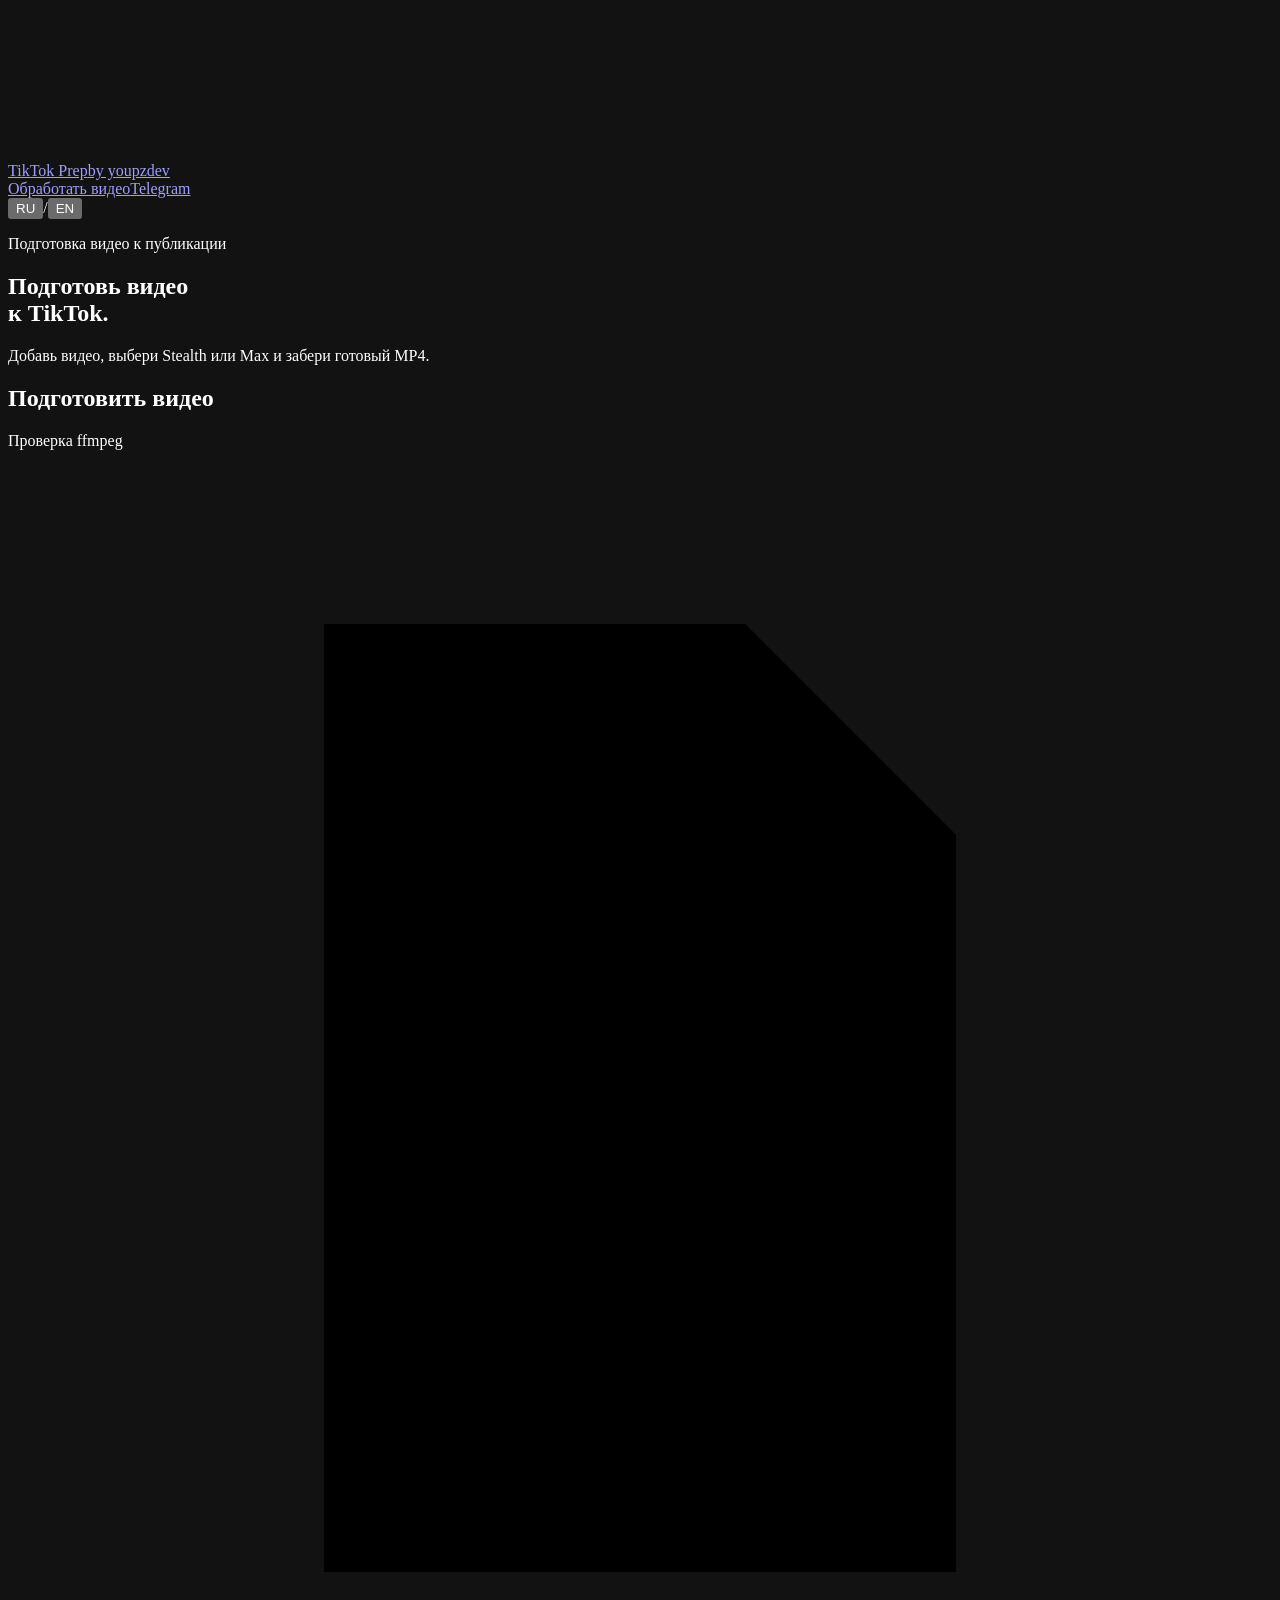
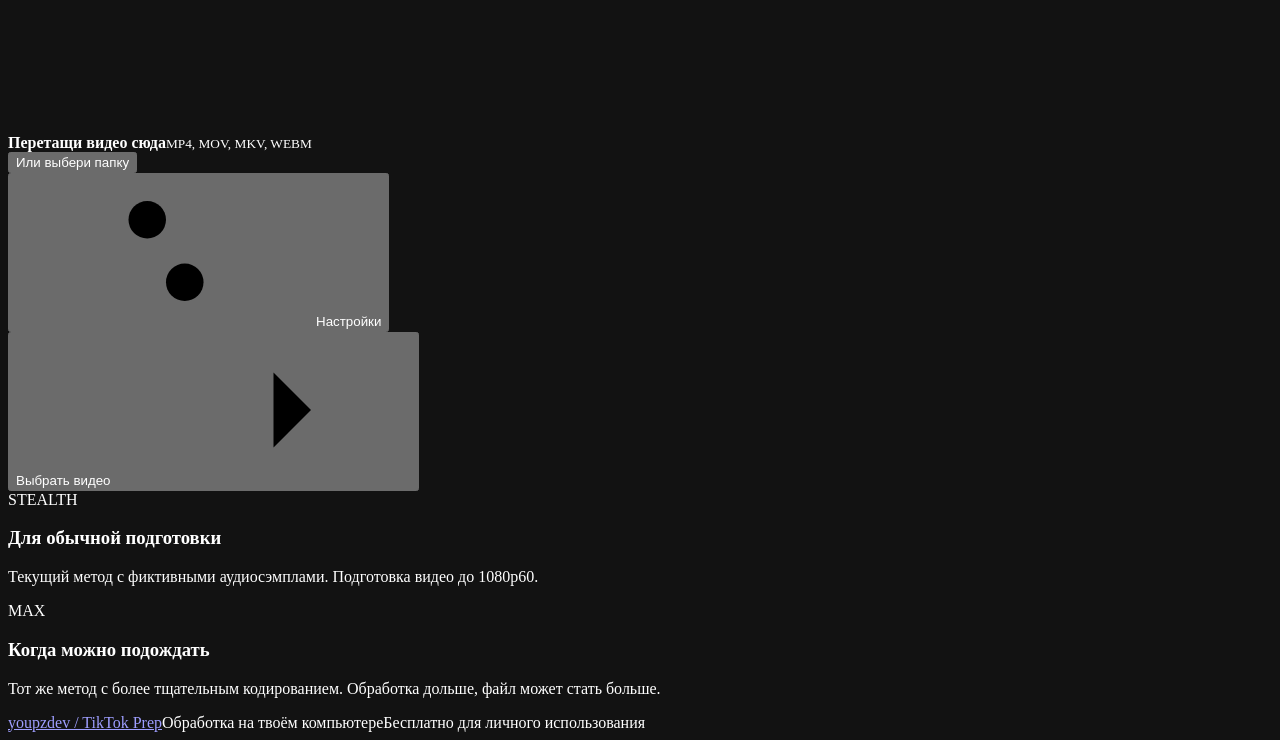
==== commit 744dc4bb: "UI | Compact Workspace & Branding" ====
--- a/static/index.html
+++ b/static/index.html
@@ -1,16 +1,18 @@
 <!doctype html>
 <html lang="ru">
 <head>
-  <meta charset="utf-8">
-  <meta name="viewport" content="width=device-width, initial-scale=1">
-  <meta name="color-scheme" content="dark">
-  <meta name="description" content="TikTok Prep: локальная подготовка видео к публикации. Режимы Stealth и Max, пакетная обработка и готовый MP4.">
-  <title>TikTok Prep | by youpzdev</title>
-  <link rel="icon" href="data:image/svg+xml,%3Csvg xmlns='http://www.w3.org/2000/svg' viewBox='0 0 32 32'%3E%3Crect width='32' height='32' rx='6' fill='%23f1eee8'/%3E%3Cpath d='M12 8v16l12-8z' fill='%230b0c0e'/%3E%3C/svg%3E">
-  <link rel="stylesheet" href="/style.css">
-  <script defer src="/ribbon.js"></script>
-  <script defer src="/app.js"></script>
-  <script defer src="/motion.js"></script>
+<meta charset="utf-8">
+<meta name="viewport" content="width=device-width, initial-scale=1">
+<meta name="color-scheme" content="dark">
+<meta name="description" content="Подготовь видео к TikTok. Stealth, Max и обработка на твоём компьютере.">
+<title>TikTok Prep / by youpzdev</title>
+<link rel="icon" href="/favicon.svg" type="image/svg+xml">
+<link rel="preload" href="/fonts/unbounded.ttf" as="font" type="font/ttf" crossorigin>
+<link rel="preload" href="/fonts/manrope.ttf" as="font" type="font/ttf" crossorigin>
+<link rel="stylesheet" href="/style.css">
+<script defer src="/ribbon.js"></script>
+<script defer src="/app.js"></script>
+<script defer src="/motion.js"></script>
 </head>
 <body>
 <canvas id="ribbon" aria-hidden="true"></canvas>
@@ -22,47 +24,31 @@
   <symbol id="i-close" viewBox="0 0 24 24"><path d="m6 6 12 12M18 6 6 18"/></symbol>
   <symbol id="i-arrow" viewBox="0 0 24 24"><path d="M4 12h16m-6-6 6 6-6 6"/></symbol>
   <symbol id="i-check" viewBox="0 0 24 24"><path d="m5 12 4 4L19 6"/></symbol>
-</defs></svg>
+<symbol id="i-settings" viewBox="0 0 24 24"><path d="M3 7h18M3 17h18"/><circle cx="9" cy="7" r="3"/><circle cx="15" cy="17" r="3"/></symbol></defs></svg>
 <div class="page">
-  <header class="header">
-    <a class="brand" href="#top" aria-label="TikTok Prep"><span class="brand-mark"><svg viewBox="0 0 24 24" aria-hidden="true"><path d="M8 4v16l13-8z" fill="currentColor"/></svg></span>TikTok Prep<span class="brand-by">by youpzdev</span></a>
-    <nav aria-label="Navigation"><a href="#workspace" data-i18n="nav_process">Обработка</a><a href="#guide" data-i18n="nav_guide">Как это работает</a></nav>
-    <div class="languages" id="lang" role="group" aria-label="Language"><button type="button" data-lang="ru">RU</button><span aria-hidden="true">/</span><button type="button" data-lang="en">EN</button></div>
-  </header>
-  <main id="top">
-    <section class="hero" aria-labelledby="hero-title">
-      <p class="eyebrow" data-i18n="eyebrow">Для тех, кто делает монтаж</p>
-      <h1 id="hero-title"><span data-i18n="hero_first">Монтаж готов.</span><br><span class="hero-muted" data-i18n="hero_second">Подготовь к TikTok.</span></h1>
-      <p class="hero-description" data-i18n="hero_description">Два режима подготовки, одна очередь и готовый MP4. Всё на твоём компьютере.</p>
-      <button class="button hero-action" id="hero-add" type="button"><span data-i18n="hero_action">Выбрать видео</span><svg class="ico" aria-hidden="true"><use href="#i-arrow"/></svg></button>
-      <p class="hero-caption" data-i18n="hero_caption">Бесплатно для личного использования. Без облака.</p>
-    </section>
-    <section class="workspace" id="workspace" aria-labelledby="workspace-title">
-      <div class="workspace-head"><div class="section-heading"><span class="section-index">01</span><h2 id="workspace-title" data-i18n="workspace_title">Подготовка видео</h2></div><div class="engine" id="engine" role="status"><span class="engine-dot" aria-hidden="true"></span><span id="engine-text" data-i18n="engine_check">Проверка ffmpeg</span><button type="button" id="btn-reconnect" hidden data-i18n="retry">Повторить</button></div></div>
-      <div class="work-grid">
-        <section class="queue-section" aria-labelledby="queue-title">
-          <div class="queue-head"><h3 id="queue-title"><span data-i18n="queue_title">Очередь</span><span id="queue-count">0</span></h3><div class="queue-actions"><button class="text-button" id="btn-files" type="button"><svg class="ico" aria-hidden="true"><use href="#i-add"/></svg><span data-i18n="btn_files">Добавить файлы</span></button><button class="text-button" id="btn-folder" type="button"><svg class="ico" aria-hidden="true"><use href="#i-folder"/></svg><span data-i18n="btn_folder">Папка</span></button></div></div>
-          <div class="notice" id="notice" role="alert" hidden><span id="notice-text"></span><button class="icon-btn" id="notice-close" type="button" aria-label="Закрыть"><svg class="ico" aria-hidden="true"><use href="#i-close"/></svg></button></div>
-          <p class="upload" id="upload" role="status" hidden></p>
-          <div class="queue-scroll" id="scroll"><ol id="queue" class="queue" aria-live="polite"></ol><button class="drop-area" id="empty" type="button"><span class="drop-icon"><svg aria-hidden="true" viewBox="0 0 24 24"><use href="#i-drop"/></svg></span><strong data-i18n="empty_title">Перетащи видео сюда</strong><span data-i18n="empty_hint">или нажми, чтобы выбрать файлы</span><small>MP4, MOV, MKV, WEBM</small></button></div>
-          <div id="jobline" class="jobline" role="status" hidden><div class="progress-track"><div id="jobbar-fill"></div></div><span id="jobtext"></span></div>
-          <div class="result" id="result" role="status" hidden><div><strong id="result-text"></strong><span id="foot-out" class="result-path"></span></div><button class="button secondary" id="btn-open" type="button"><svg class="ico" aria-hidden="true"><use href="#i-folder"/></svg><span data-i18n="btn_open">Открыть папку</span></button></div>
-        </section>
-        <aside class="settings" aria-labelledby="modes-title">
-          <h3 id="modes-title" data-i18n="modes_title">Режим обработки</h3>
-          <div class="mode-list" id="modes" role="radiogroup" aria-labelledby="modes-title"></div>
-          <p class="mode-note" id="mode-note"></p>
-          <dl class="mode-facts"><div><dt data-i18n="size_label">Размер</dt><dd id="mode-size"></dd></div><div><dt data-i18n="fps_label">Частота</dt><dd id="mode-fps"></dd></div></dl>
-          <label class="switch" for="ghost"><span data-i18n="ghost_name">Фиктивные аудиосэмплы</span><input id="ghost" type="checkbox" checked><span class="switch-track" aria-hidden="true"></span></label>
-          <details class="method-details"><summary data-i18n="details_label">Что меняется в файле</summary><p data-i18n="ghost_note">В одной аудиодорожке число сэмплов увеличивается в 10 раз. Реальный звук сохраняется. Фиктивный хвост может влиять на совместимость с плеерами.</p></details>
-        </aside>
-      </div>
-      <div class="action-dock"><p class="output-hint"><svg class="ico" aria-hidden="true"><use href="#i-folder"/></svg><span><span data-i18n="output_label">Результат рядом с исходником</span><strong>tiktok_ready</strong></span></p><div class="dock-actions"><button class="button secondary" id="btn-clear" type="button" disabled><span data-i18n="btn_clear">Очистить</span></button><button class="button primary" id="btn-start" type="button" disabled><span data-i18n="btn_start">Обработать видео</span><svg class="ico" aria-hidden="true"><use href="#i-arrow"/></svg></button></div></div>
-    </section>
-    <section class="guide" id="guide" aria-labelledby="guide-title"><div class="guide-heading"><span class="section-index">02</span><h2 id="guide-title" data-i18n="guide_title">От исходника до публикации</h2></div><div class="guide-columns"><article><span class="step-number">01 /</span><h3 data-i18n="guide_one_title">Добавь исходники</h3><p data-i18n="guide_one">Один файл, несколько роликов или вся папка. Исходники остаются без изменений.</p></article><article><span class="step-number">02 /</span><h3 data-i18n="guide_two_title">Выбери свой режим</h3><p data-i18n="guide_two">Stealth для обычной подготовки. Max для более тщательного кодирования: дольше, с большим запасом качества.</p></article><article><span class="step-number">03 /</span><h3 data-i18n="guide_three_title">Забери готовый MP4</h3><p data-i18n="guide_three">Открой папку с результатом и публикуй. Итоговое разрешение и FPS после загрузки выбирает TikTok.</p></article></div></section>
-  </main>
-  <footer class="footer"><a href="https://t.me/youpzlabnsfw" target="_blank" rel="noopener">youpzdev / Telegram</a><span id="foot-engine" data-i18n="local_processing">Обработка на этом компьютере</span><span data-i18n="footer_note">Без облака и телеметрии</span></footer>
+<header class="header">
+  <a class="brand" href="#top" aria-label="TikTok Prep"><img class="brand-mark" src="/logo.svg" alt=""><span>TikTok Prep</span><span class="brand-by">by youpzdev</span></a>
+  <nav aria-label="Navigation"><a href="#workspace" data-i18n="nav_process">Обработать видео</a><a href="https://t.me/youpzlabnsfw" target="_blank" rel="noopener">Telegram</a></nav>
+  <div class="languages" id="lang" role="group" aria-label="Language"><button type="button" data-lang="ru">RU</button><span aria-hidden="true">/</span><button type="button" data-lang="en">EN</button></div>
+</header>
+<main id="top">
+  <section class="hero" aria-labelledby="hero-title"><p class="eyebrow" data-i18n="eyebrow">Подготовка видео к публикации</p><h1 id="hero-title"><span data-i18n="hero_first">Подготовь видео</span><br><span class="hero-muted" data-i18n="hero_second">к TikTok.</span></h1><p class="hero-description" data-i18n="hero_description">Добавь видео, выбери Stealth или Max и забери готовый MP4.</p></section>
+  <section class="workspace" id="workspace" aria-labelledby="workspace-title">
+    <div class="workspace-head"><h2 id="workspace-title" data-i18n="workspace_title">Подготовить видео</h2><div class="engine" id="engine" role="status"><span class="engine-dot" aria-hidden="true"></span><span id="engine-text" data-i18n="engine_check">Проверка ffmpeg</span><button type="button" id="btn-reconnect" hidden data-i18n="retry">Повторить</button></div></div>
+    <div class="notice" id="notice" role="alert" hidden><span id="notice-text"></span><button class="icon-btn" id="notice-close" type="button" aria-label="Закрыть"><svg class="ico" aria-hidden="true"><use href="#i-close"/></svg></button></div>
+    <p class="upload" id="upload" role="status" hidden></p>
+    <div class="queue-head" id="queue-head" hidden><h3 id="queue-title"><span data-i18n="queue_title">Очередь</span><span id="queue-count">0</span></h3><button class="text-button" id="btn-files" type="button"><svg class="ico" aria-hidden="true"><use href="#i-add"/></svg><span data-i18n="btn_files">Добавить ещё</span></button></div>
+    <div class="queue-scroll" id="scroll"><ol id="queue" class="queue" aria-live="polite" aria-label="Queue"></ol><div class="drop-area" id="empty"><span class="drop-icon"><svg aria-hidden="true" viewBox="0 0 24 24"><use href="#i-file"/></svg></span><strong data-i18n="empty_title">Перетащи видео сюда</strong><small>MP4, MOV, MKV, WEBM</small></div></div>
+    <button class="text-button folder-button" id="btn-folder" type="button"><span data-i18n="btn_folder">Или выбери папку</span></button>
+    <div id="jobline" class="jobline" role="status" hidden><div class="progress-track"><div id="jobbar-fill"></div></div><span id="jobtext"></span></div>
+    <div class="controls"><div class="mode-list" id="modes" role="radiogroup" aria-label="Режим обработки"></div><button id="btn-settings" class="text-button settings-button" type="button" aria-haspopup="dialog"><svg class="ico" aria-hidden="true"><use href="#i-settings"/></svg><span data-i18n="settings">Настройки</span></button><div class="dock-actions"><button class="text-button" id="btn-clear" type="button" hidden><span data-i18n="btn_clear">Очистить</span></button><button class="button primary" id="btn-start" type="button"><span data-i18n="btn_choose">Выбрать видео</span><svg class="ico" aria-hidden="true"><use href="#i-arrow"/></svg></button></div></div>
+    <div class="result" id="result" role="status" hidden><div><strong id="result-text"></strong><details class="result-location"><summary data-i18n="result_location">Где сохранён файл</summary><span id="foot-out" class="result-path"></span></details></div><button class="button secondary" id="btn-open" type="button"><svg class="ico" aria-hidden="true"><use href="#i-folder"/></svg><span data-i18n="btn_open">Открыть папку</span></button></div>
+  </section>
+  <section class="guide" id="guide" aria-label="Режимы"><article><span class="mode-label">STEALTH</span><h3 data-i18n="guide_one_title">Для обычной подготовки</h3><p data-i18n="guide_one">Текущий метод с фиктивными аудиосэмплами. Подготовка видео до 1080p60.</p></article><article><span class="mode-label">MAX</span><h3 data-i18n="guide_two_title">Когда можно подождать</h3><p data-i18n="guide_two">Тот же метод с более тщательным кодированием. Обработка дольше, файл может стать больше.</p></article></section>
+</main>
+<footer class="footer"><a href="https://t.me/youpzlabnsfw" target="_blank" rel="noopener">youpzdev / TikTok Prep</a><span id="foot-engine" data-i18n="local_processing">Обработка на твоём компьютере</span><span data-i18n="footer_note">Бесплатно для личного использования</span></footer>
 </div>
+<dialog id="settings-dialog" class="settings-dialog" aria-labelledby="settings-title"><div class="dialog-head"><h2 id="settings-title" data-i18n="settings">Настройки</h2><button id="settings-close" class="icon-btn" type="button" aria-label="Закрыть" autofocus><svg class="ico" aria-hidden="true"><use href="#i-close"/></svg></button></div><h3 id="modes-title" data-i18n="modes_title">Выбранный режим</h3><p id="mode-note" class="mode-note"></p><dl class="mode-facts"><div><dt data-i18n="size_label">Размер</dt><dd id="mode-size"></dd></div><div><dt data-i18n="fps_label">Частота</dt><dd id="mode-fps"></dd></div></dl><label class="switch" for="ghost"><span data-i18n="ghost_name">Фиктивные аудиосэмплы</span><input id="ghost" type="checkbox" checked><span class="switch-track" aria-hidden="true"></span></label><p class="settings-explanation" data-i18n="ghost_note">В одной аудиодорожке число сэмплов увеличивается в 10 раз. Реальный звук сохраняется. Фиктивный хвост может влиять на совместимость с плеерами.</p></dialog>
 <div id="drop-veil" class="drop-veil" hidden><svg aria-hidden="true" viewBox="0 0 24 24"><use href="#i-drop"/></svg><strong data-i18n="drop_now">Отпусти, чтобы добавить</strong></div>
 </body>
 </html>
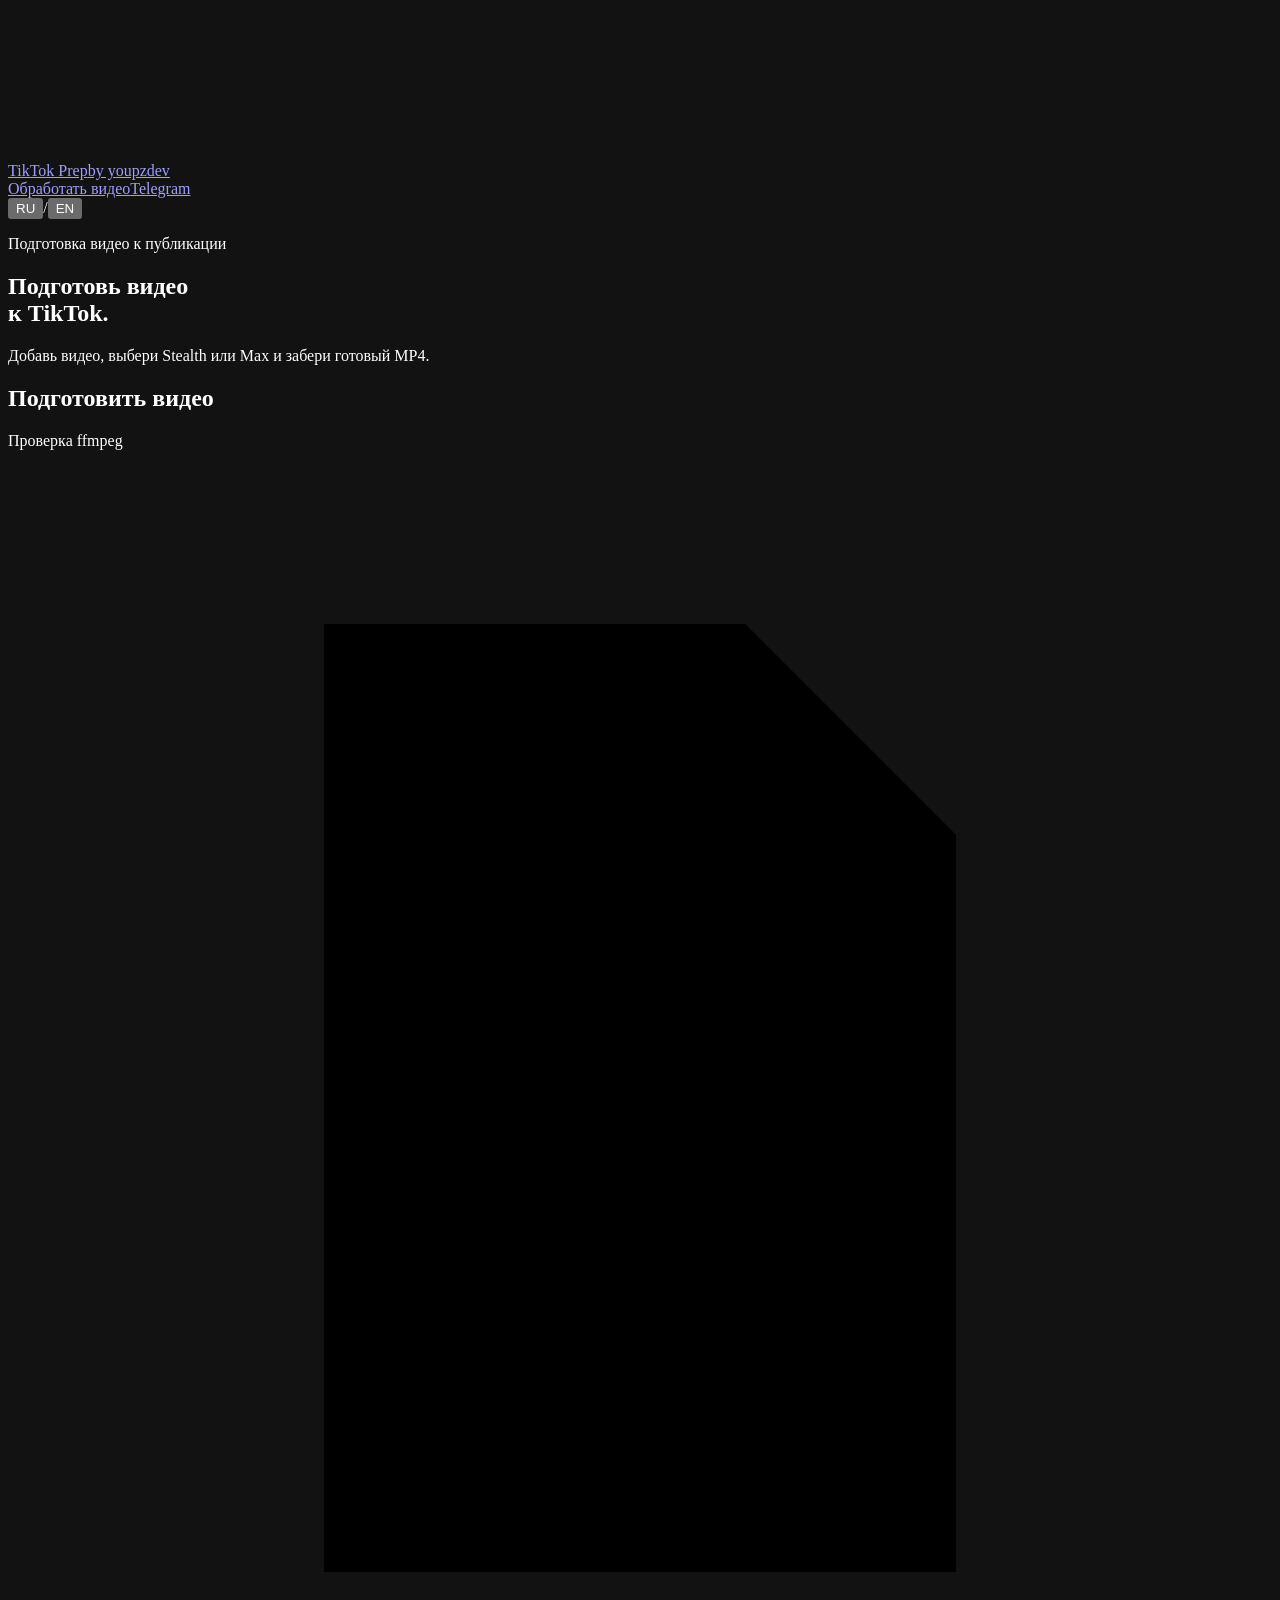
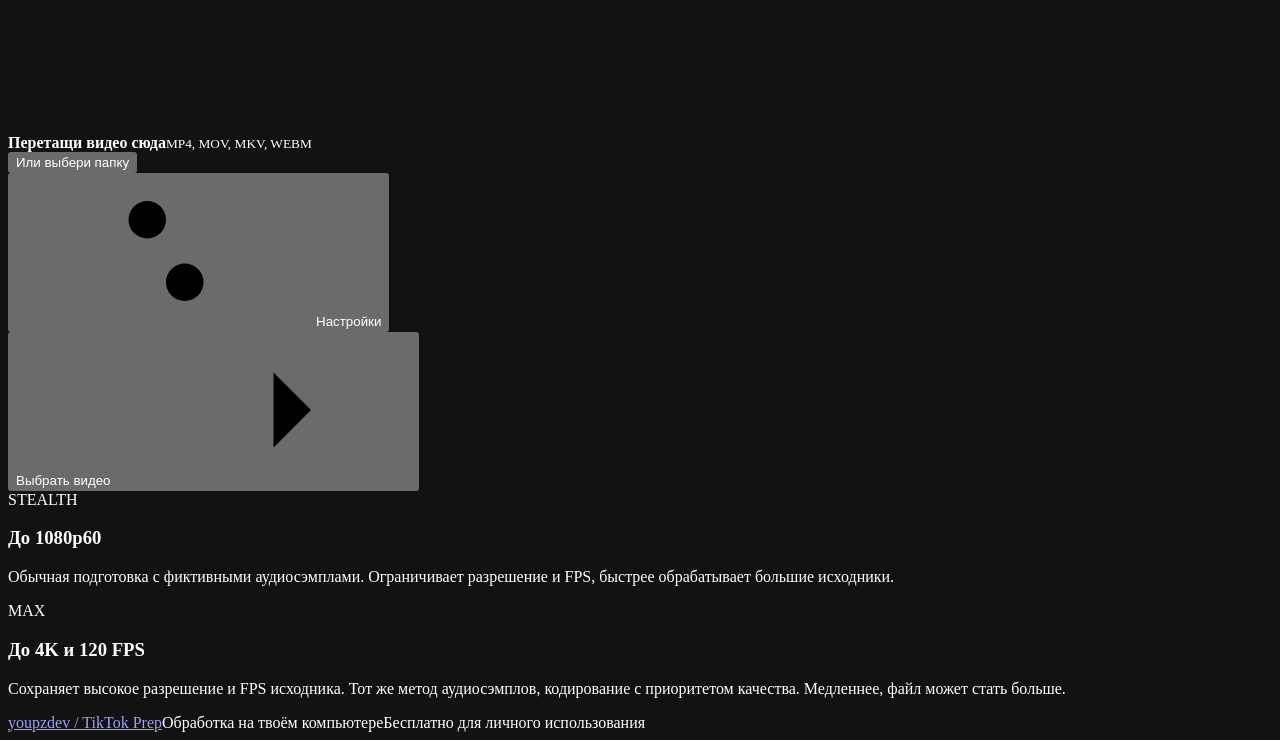
==== commit f6b1ec6a: "Video | Max 4K120 Profile" ====
--- a/static/index.html
+++ b/static/index.html
@@ -44,7 +44,7 @@
     <div class="controls"><div class="mode-list" id="modes" role="radiogroup" aria-label="Режим обработки"></div><button id="btn-settings" class="text-button settings-button" type="button" aria-haspopup="dialog"><svg class="ico" aria-hidden="true"><use href="#i-settings"/></svg><span data-i18n="settings">Настройки</span></button><div class="dock-actions"><button class="text-button" id="btn-clear" type="button" hidden><span data-i18n="btn_clear">Очистить</span></button><button class="button primary" id="btn-start" type="button"><span data-i18n="btn_choose">Выбрать видео</span><svg class="ico" aria-hidden="true"><use href="#i-arrow"/></svg></button></div></div>
     <div class="result" id="result" role="status" hidden><div><strong id="result-text"></strong><details class="result-location"><summary data-i18n="result_location">Где сохранён файл</summary><span id="foot-out" class="result-path"></span></details></div><button class="button secondary" id="btn-open" type="button"><svg class="ico" aria-hidden="true"><use href="#i-folder"/></svg><span data-i18n="btn_open">Открыть папку</span></button></div>
   </section>
-  <section class="guide" id="guide" aria-label="Режимы"><article><span class="mode-label">STEALTH</span><h3 data-i18n="guide_one_title">Для обычной подготовки</h3><p data-i18n="guide_one">Текущий метод с фиктивными аудиосэмплами. Подготовка видео до 1080p60.</p></article><article><span class="mode-label">MAX</span><h3 data-i18n="guide_two_title">Когда можно подождать</h3><p data-i18n="guide_two">Тот же метод с более тщательным кодированием. Обработка дольше, файл может стать больше.</p></article></section>
+  <section class="guide" id="guide" aria-label="Режимы"><article><span class="mode-label">STEALTH</span><h3 data-i18n="guide_one_title">До 1080p60</h3><p data-i18n="guide_one">Обычная подготовка с фиктивными аудиосэмплами. Ограничивает разрешение и FPS, быстрее обрабатывает большие исходники.</p></article><article><span class="mode-label">MAX</span><h3 data-i18n="guide_two_title">До 4K и 120 FPS</h3><p data-i18n="guide_two">Сохраняет высокое разрешение и FPS исходника. Тот же метод аудиосэмплов, кодирование с приоритетом качества. Медленнее, файл может стать больше.</p></article></section>
 </main>
 <footer class="footer"><a href="https://t.me/youpzlabnsfw" target="_blank" rel="noopener">youpzdev / TikTok Prep</a><span id="foot-engine" data-i18n="local_processing">Обработка на твоём компьютере</span><span data-i18n="footer_note">Бесплатно для личного использования</span></footer>
 </div>
